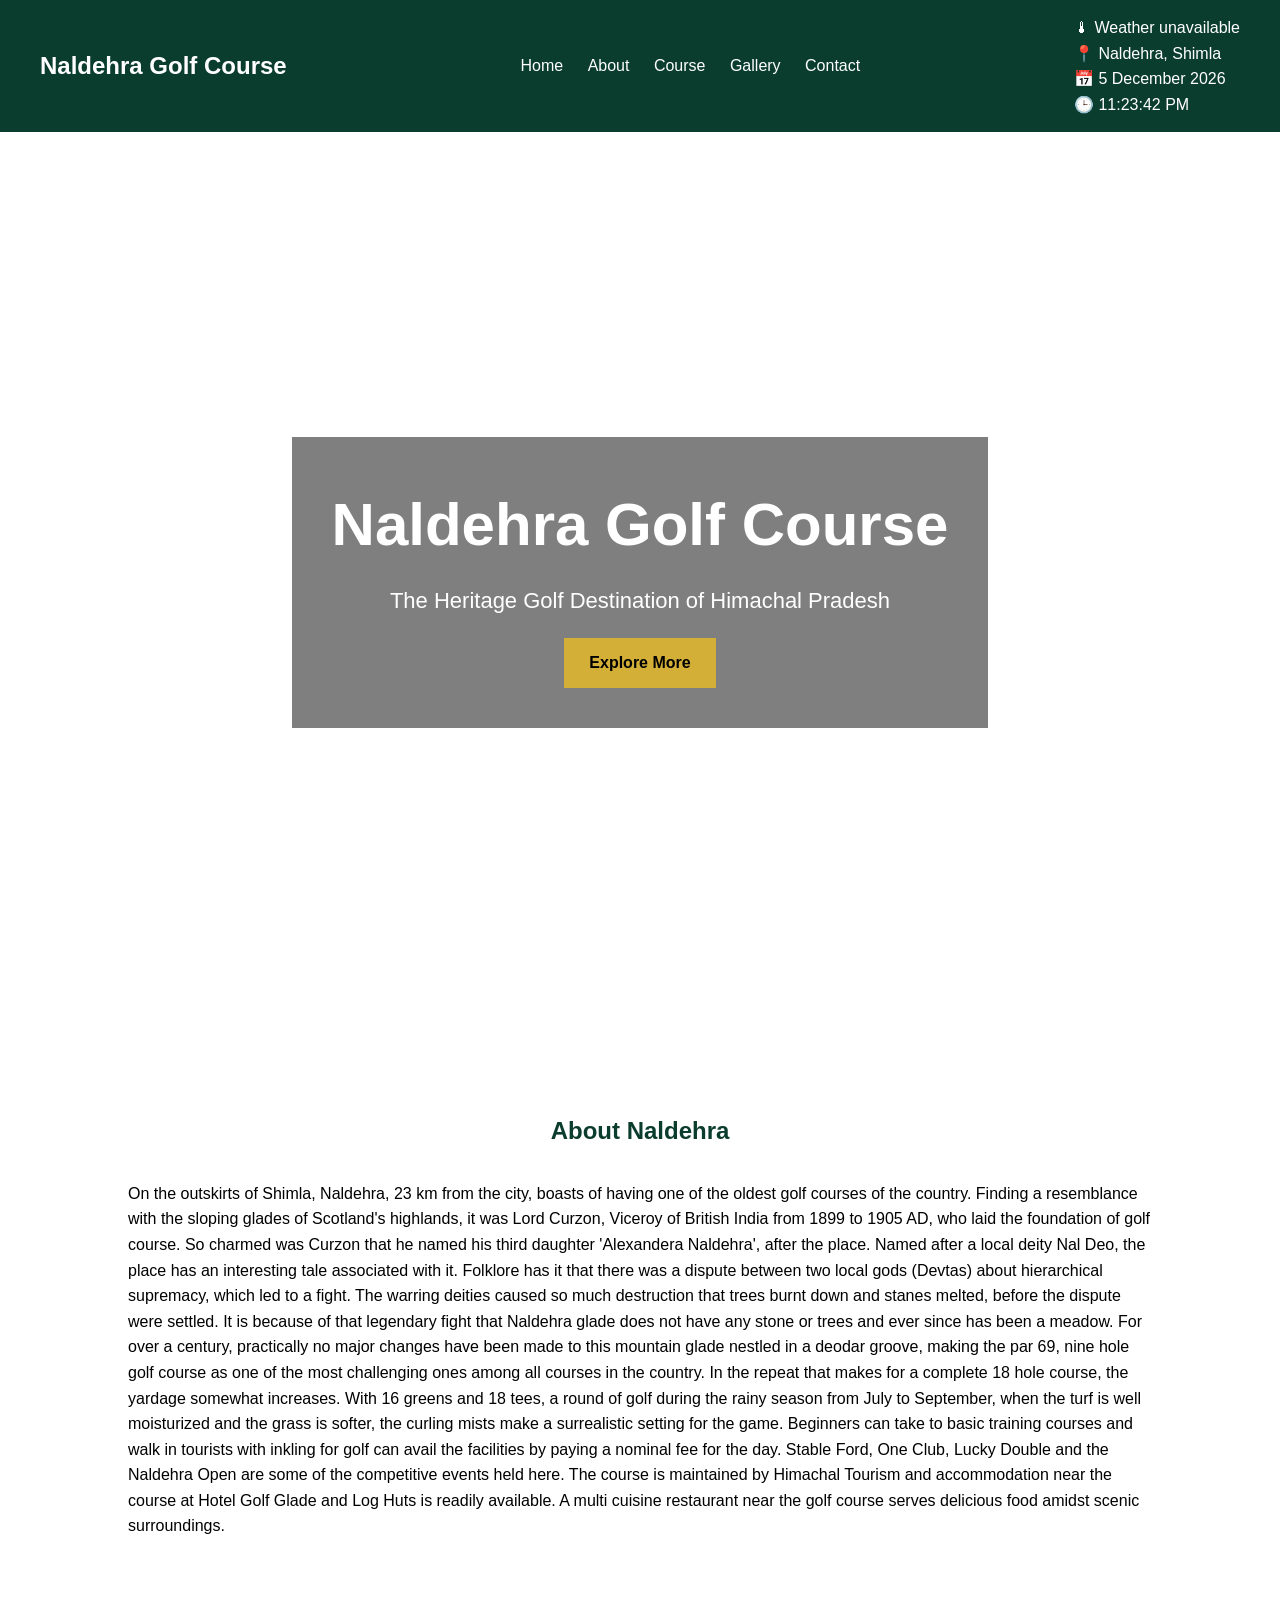
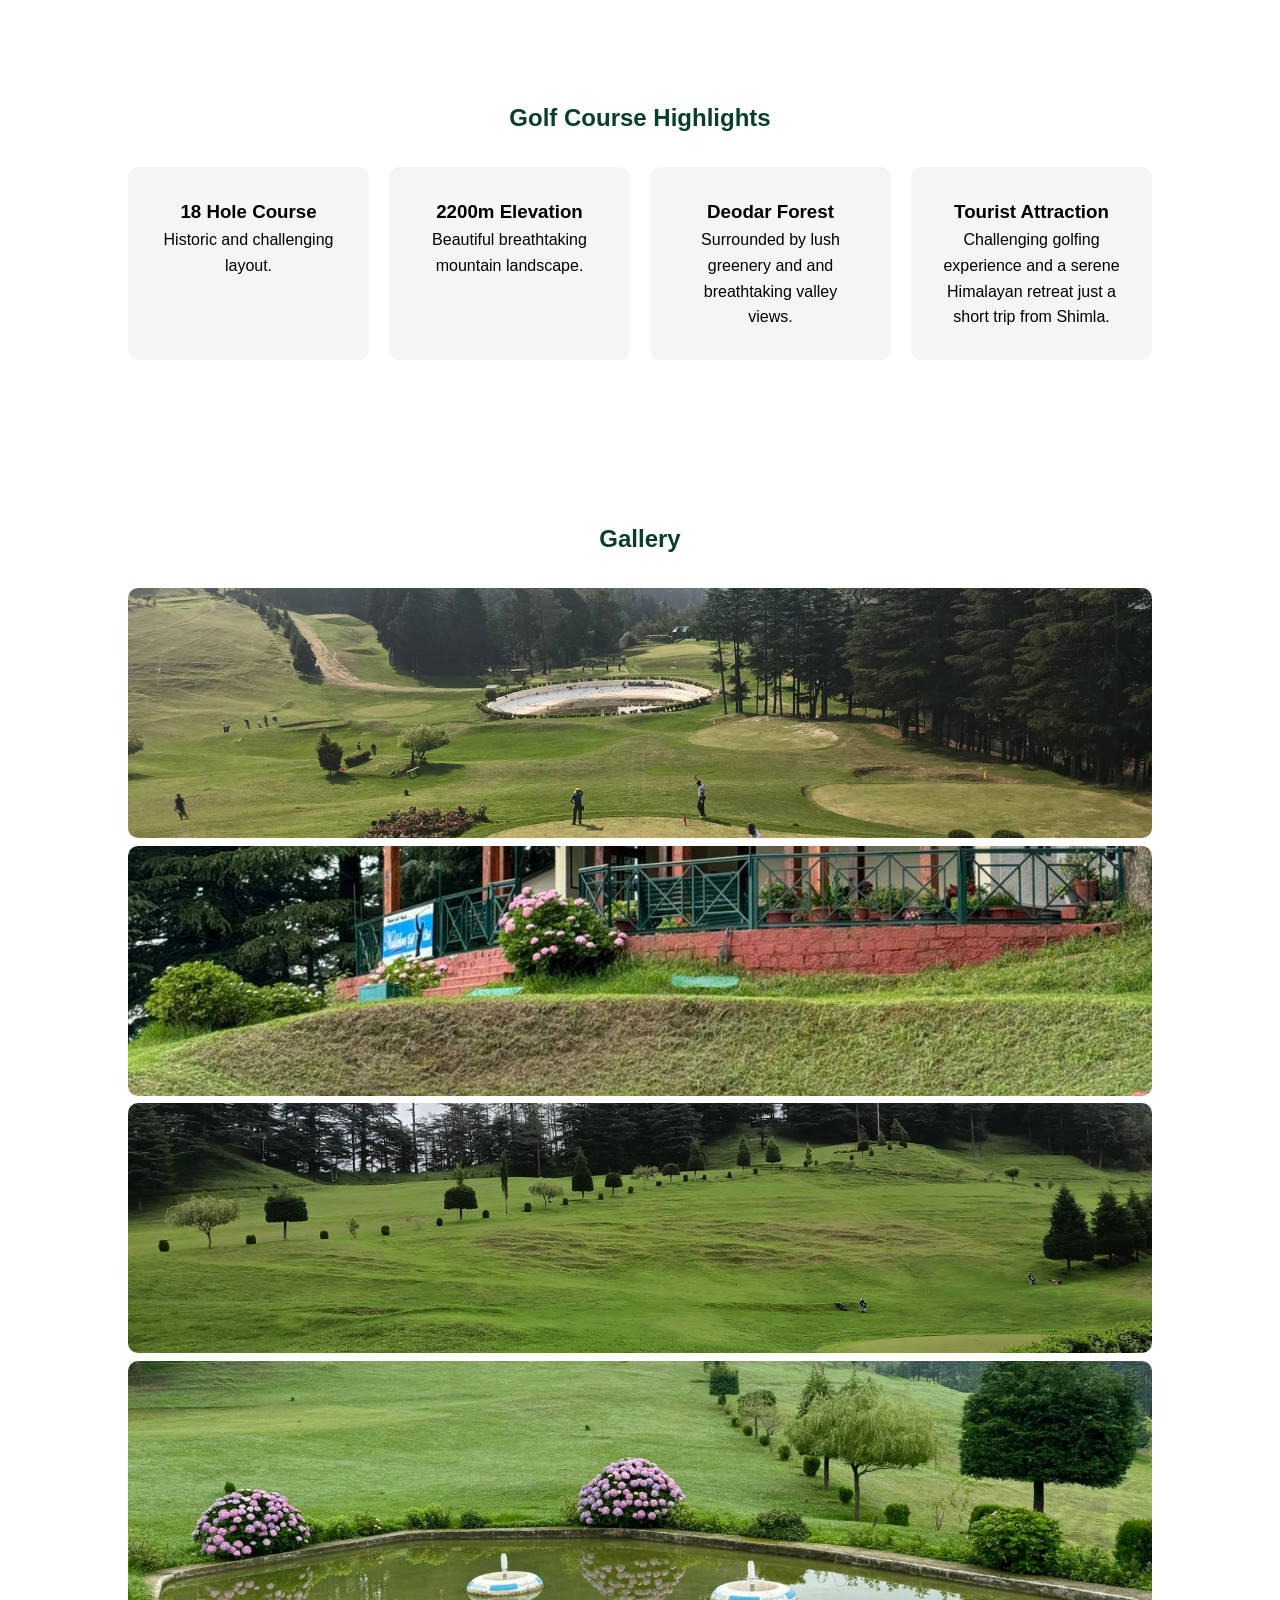
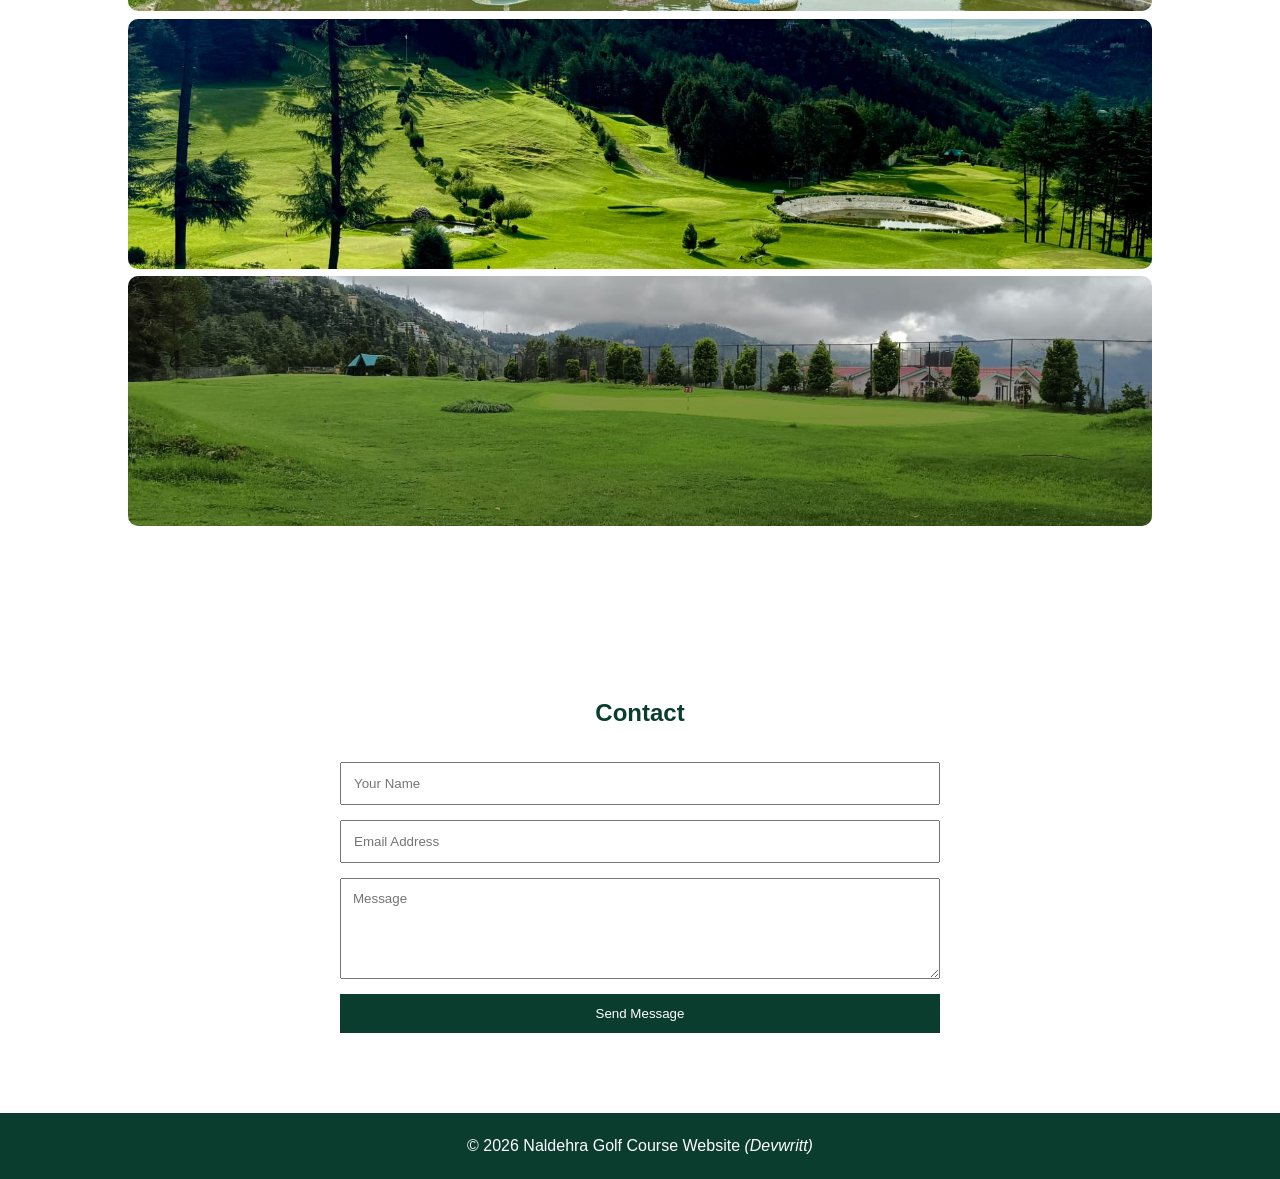
==== index.html @ 5afe08f1 "Update index.html" ====
<!DOCTYPE html>
<html lang="en">

<head>
<meta charset="UTF-8">
<meta name="viewport" content="width=device-width, initial-scale=1.0">

<title> Naldehra Golf Course | Shimla </title> 
  
<link rel="stylesheet" href="style.css">

</head>

<body>

<header>

    <div class="logo">
        <a href="#home">Naldehra Golf Course</a>
    </div>

    <nav>
        <a href="#home">Home</a>
        <a href="#about">About</a>
        <a href="#course">Course</a>
        <a href="#gallery">Gallery</a>
        <a href="#contact">Contact</a>
    </nav>

    <div class="info-panel">
        <div id="temperature">🌡 Loading...</div>
        <div>📍 Naldehra, Shimla</div>
        <div id="current-date">📅 Date</div>
        <div id="current-time">🕒 Time</div>
    </div>

</header>

<section class="hero" id="home">

<div class="overlay">

<h1>Naldehra Golf Course</h1>

<p>
The Heritage Golf Destination of Himachal Pradesh
</p>

<a href="#about" class="btn">
Explore More
</a>

</div>

</section>

<section id="about">

<h2>About Naldehra</h2>

<p>
On the outskirts of Shimla, Naldehra, 23 km from the city, boasts of having one of the oldest golf courses of the country. Finding a resemblance with the sloping glades of Scotland's highlands, it was Lord Curzon, Viceroy of British India from 1899 to 1905 AD, who laid the foundation of golf course. So charmed was Curzon that he named his third daughter 'Alexandera Naldehra', after the place.
Named after a local deity Nal Deo, the place has an interesting tale associated with it. Folklore has it that there was a dispute between two local gods (Devtas) about hierarchical supremacy, which led to a fight. The warring deities caused so much destruction that trees burnt down and stanes melted, before the dispute were settled. It is because of that legendary fight that Naldehra glade does not have any stone or trees and ever since has been a meadow.
For over a century, practically no major changes have been made to this mountain glade nestled in a deodar groove, making the par 69, nine hole golf course as one of the most challenging ones among all courses in the country. In the repeat that makes for a complete 18 hole course, the yardage somewhat increases. With 16 greens and 18 tees, a round of golf during the rainy season from July to September, when the turf is well moisturized and the grass is softer, the curling mists make a surrealistic setting for the game.
Beginners can take to basic training courses and walk in tourists with inkling for golf can avail the facilities by paying a nominal fee for the day. Stable Ford, One Club, Lucky Double and the Naldehra Open are some of the competitive events held here.
The course is maintained by Himachal Tourism and accommodation near the course at Hotel Golf Glade and Log Huts is readily available. A multi cuisine restaurant near the golf course serves delicious food amidst scenic surroundings.
</p>

</section>

<section id="course">

<h2>Golf Course Highlights</h2>

<div class="cards">

<div class="card">
<h3>18 Hole Course</h3>
<p>Historic and challenging layout.</p>
</div>

<div class="card">
<h3>2200m Elevation</h3>
<p>Beautiful breathtaking mountain landscape.</p>
</div>

<div class="card">
<h3>Deodar Forest</h3>
<p>Surrounded by lush greenery and and breathtaking valley views.</p>
</div>

<div class="card">
<h3>Tourist Attraction</h3>
<p>Challenging golfing experience and a serene Himalayan retreat just a short trip from Shimla.</p>
</div>

</div>

</section>

<section id="gallery">

<h2>Gallery</h2>

<div class="gallery">

<img src="img/11.jpeg" onclick="openLightbox(0)">
<img src="img/4.jpeg" onclick="openLightbox(1)">
<img src="img/1.jpeg" onclick="openLightbox(2)">
<img src="img/22.jpeg" onclick="openLightbox(3)">
<img src="img/3.jpeg" onclick="openLightbox(4)">
<img src="img/25.jpeg" onclick="openLightbox(5)">

</div>

</section>

<section id="contact">

<h2>Contact</h2>

<form>

<input type="text" placeholder="Your Name">

<input type="email" placeholder="Email Address">

<textarea rows="5" placeholder="Message"></textarea>

<button type="submit">
Send Message
</button>

</form>

</section>

<footer>

<p>
© 2026 Naldehra Golf Course Website <i> (Devwritt)</i>
</p>

</footer>
<script src="script.js"></script>
  <div id="lightbox">

    <span class="close" onclick="closeLightbox()">
        &times;
    </span>

    <span class="prev" onclick="changeImage(-1)">
        &#10094;
    </span>

    <img id="lightbox-img">

    <span class="next" onclick="changeImage(1)">
        &#10095;
    </span>

</div>
</body>

</html>
---- style.css ----
*{
margin:0;
padding:0;
box-sizing:border-box;
font-family:Arial, sans-serif;
}

html{
scroll-behavior:smooth;
}

body{
line-height:1.6;
}

header{
background:#0b3d2e;
color:white;
padding:15px 50px;
display:flex;
justify-content:space-between;
align-items:center;
position:sticky;
top:0;
z-index:1000;
}

header{
    display:flex;
    justify-content:space-between;
    align-items:center;
    padding:15px 40px;
}

.logo a {
    color: #ffffff !important;
    text-decoration: none;
    font-size: 24px;
    font-weight: bold;
}

nav a{
color:white;
text-decoration:none;
margin-left:20px;
}

.hero{
height:100vh;
background:url('https://images.unsplash.com/photo-1592919505780-303950717480?w=1600');
background-size:cover;
background-position:center;
display:flex;
justify-content:center;
align-items:center;
}

.overlay{
background:rgba(0,0,0,0.5);
padding:40px;
text-align:center;
color:white;
}

.overlay h1{
font-size:60px;
}

.overlay p{
margin-top:10px;
font-size:22px;
}

.btn{
display:inline-block;
margin-top:20px;
background:#d4af37;
padding:12px 25px;
text-decoration:none;
color:black;
font-weight:bold;
}

section{
padding:80px 10%;
}

section h2{
text-align:center;
margin-bottom:30px;
color:#0b3d2e;
}

.cards{
display:grid;
grid-template-columns:repeat(auto-fit,minmax(220px,1fr));
gap:20px;
}

.card{
padding:30px;
background:#f5f5f5;
border-radius:10px;
text-align:center;
}

/*.gallery{
display:grid;
grid-template-columns:repeat(auto-fit,minmax(300px,1fr));
gap:20px;
}

.gallery img{
width:100%;
height:250px;
object-fit:cover;
border-radius:10px;
}*/

.gallery img{
    width:100%;
    height:250px;
    object-fit:cover;
    border-radius:10px;
    cursor:pointer;
    transition:0.3s;
}

.gallery img:hover{
    transform:scale(1.03);
}

#lightbox{

    display:none;

    position:fixed;

    top:0;
    left:0;

    width:100%;
    height:100%;

    background:rgba(0,0,0,0.95);

    justify-content:center;
    align-items:center;

    z-index:9999;
}

#lightbox-img{

    max-width:85%;
    max-height:85%;

    border-radius:10px;
}

.close{

    position:absolute;
    top:20px;
    right:40px;

    color:white;
    font-size:40px;

    cursor:pointer;
}

.prev,
.next{

    position:absolute;

    top:50%;

    transform:translateY(-50%);

    color:white;

    font-size:50px;

    cursor:pointer;

    padding:20px;
}

.prev{
    left:30px;
}

.next{
    right:30px;
}

form{
max-width:600px;
margin:auto;
display:flex;
flex-direction:column;
}

form input,
form textarea{
padding:12px;
margin-bottom:15px;
}

form button{
padding:12px;
background:#0b3d2e;
color:white;
border:none;
cursor:pointer;
}

footer{
background:#0b3d2e;
color:white;
text-align:center;
padding:20px;
}

@media(max-width:768px){

header{
flex-direction:column;
}

nav{
margin-top:10px;
}

.overlay h1{
font-size:35px;
}

}
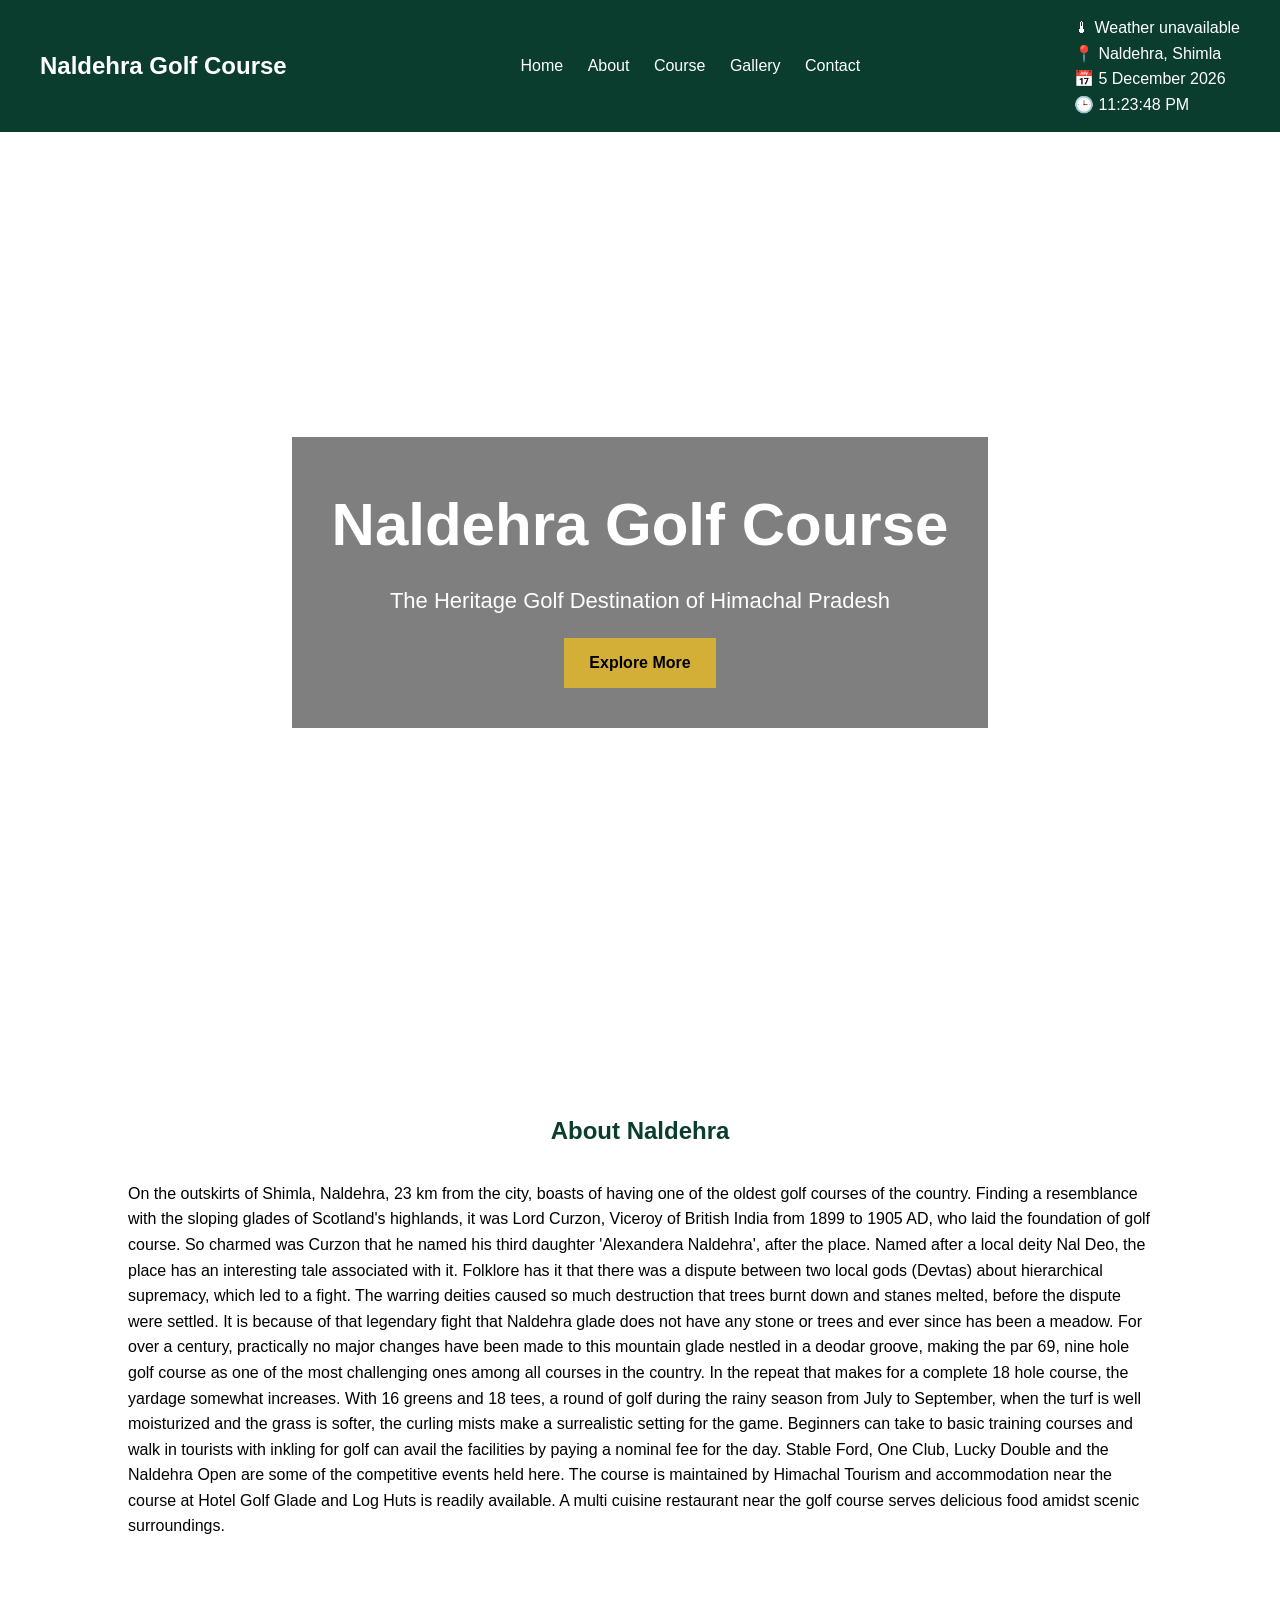
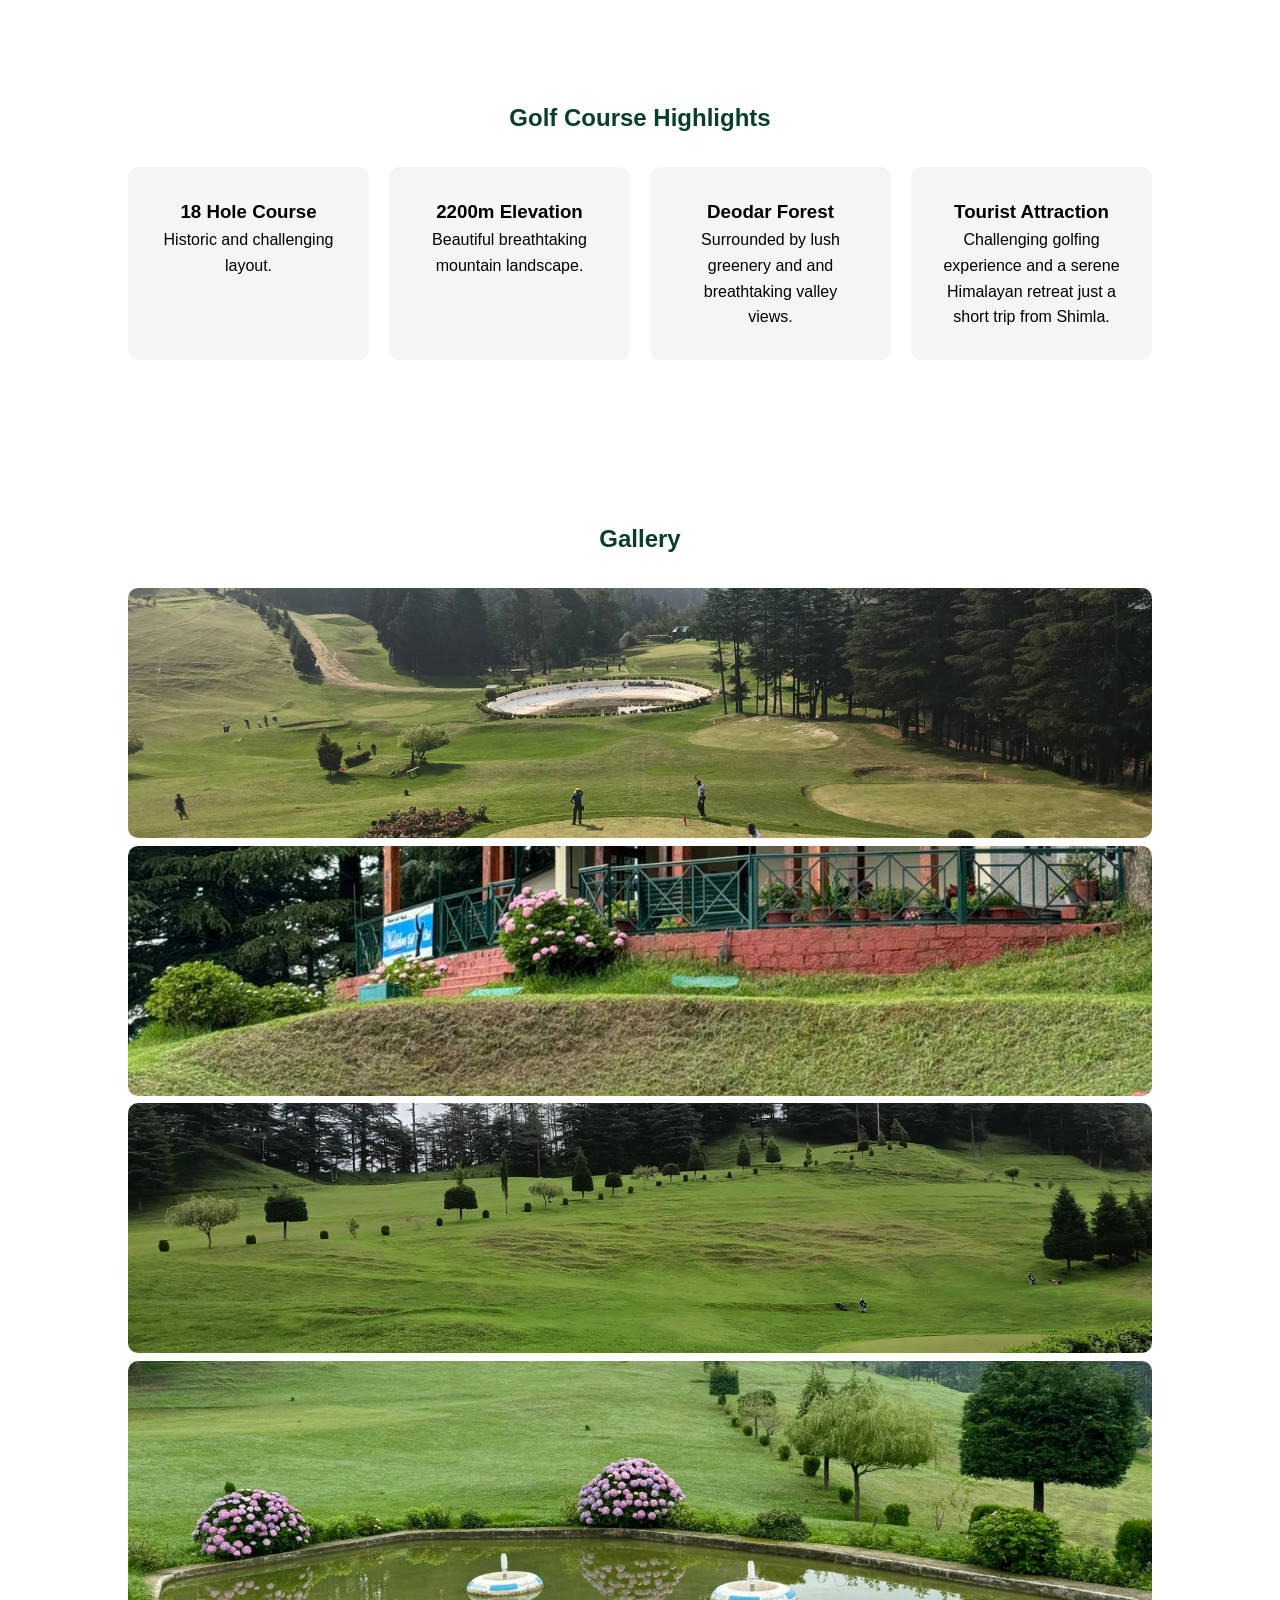
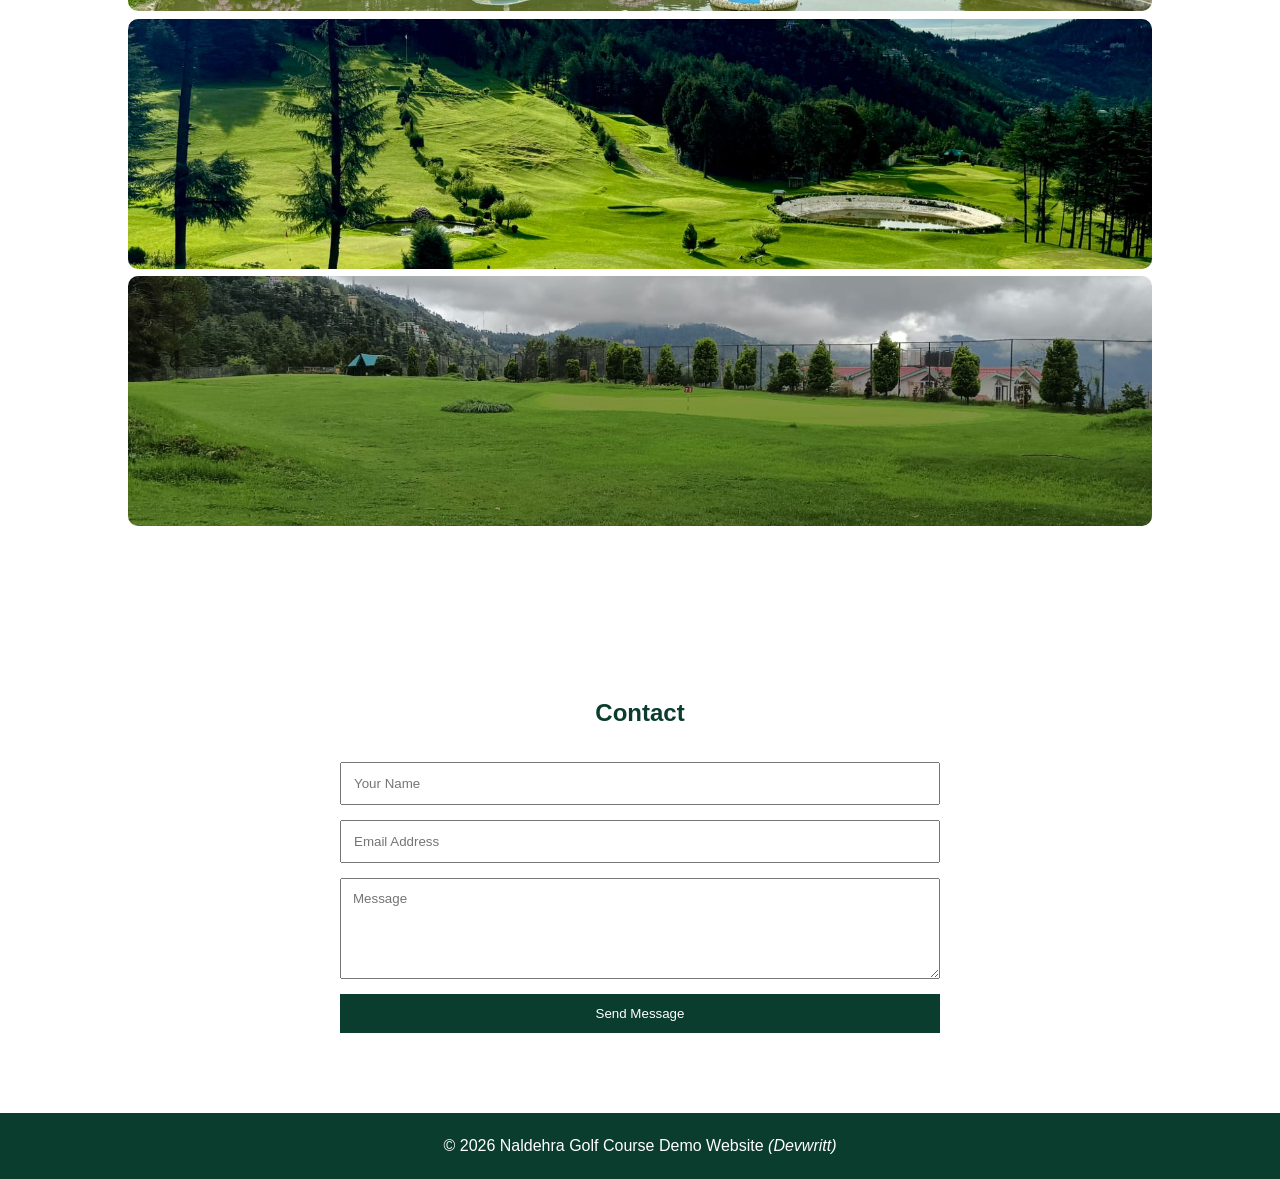
==== commit 2f2baf2b: "Update index.html" ====
--- a/index.html
+++ b/index.html
@@ -138,7 +138,7 @@
 <footer>
 
 <p>
-© 2026 Naldehra Golf Course Website <i> (Devwritt)</i>
+© 2026 Naldehra Golf Course Demo Website <i> (Devwritt)</i>
 </p>
 
 </footer>
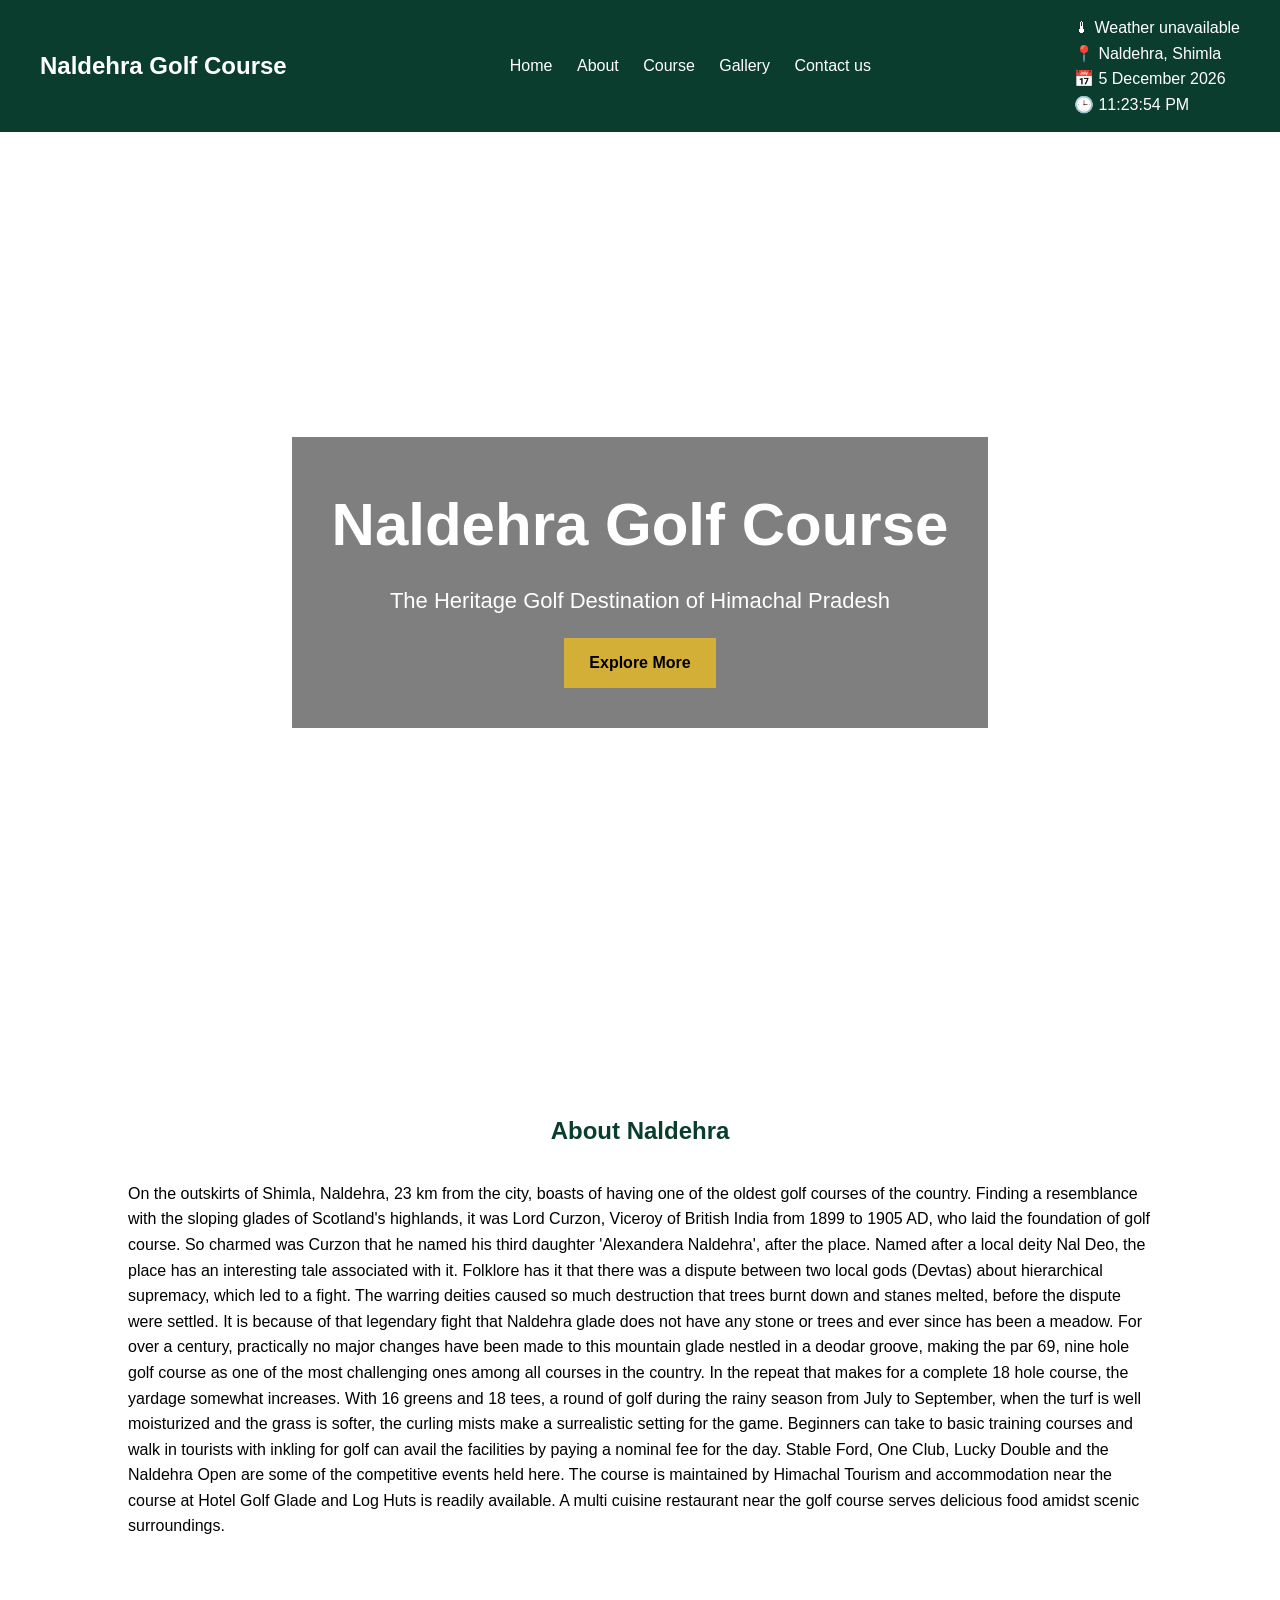
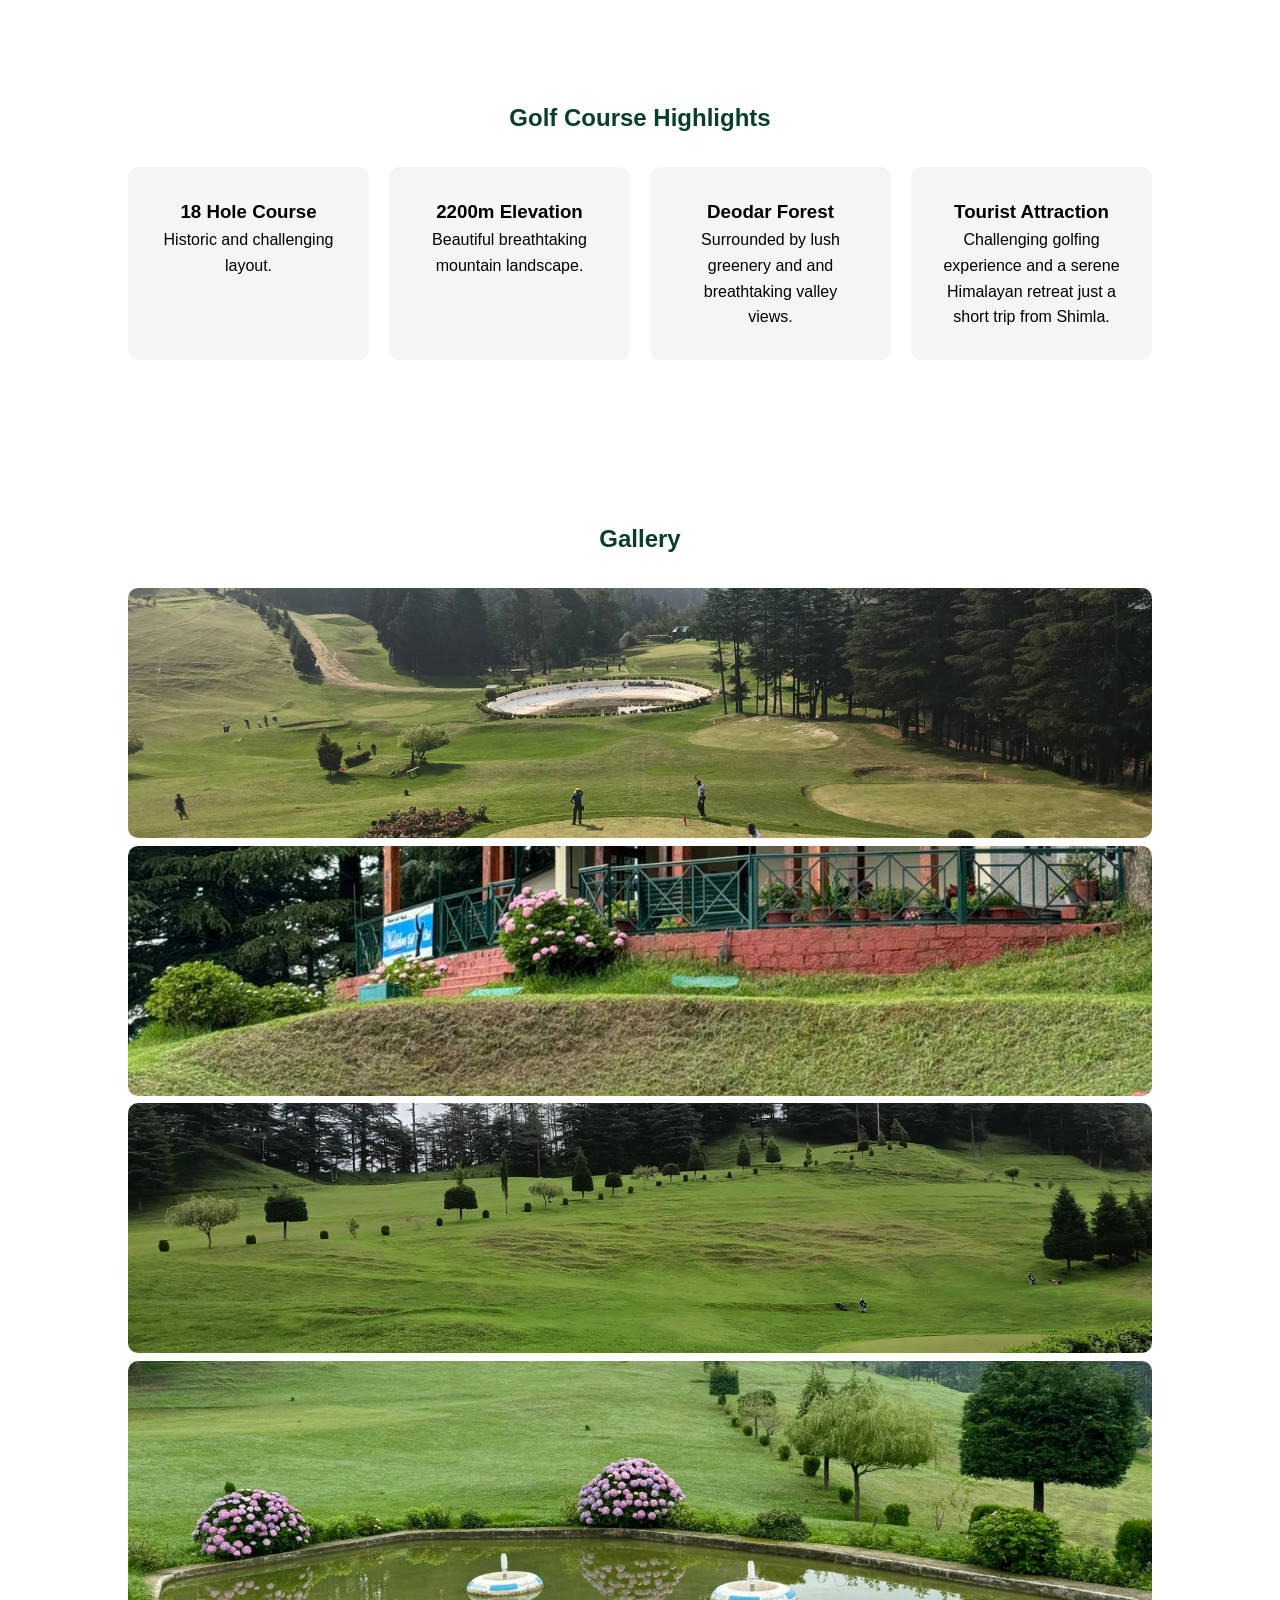
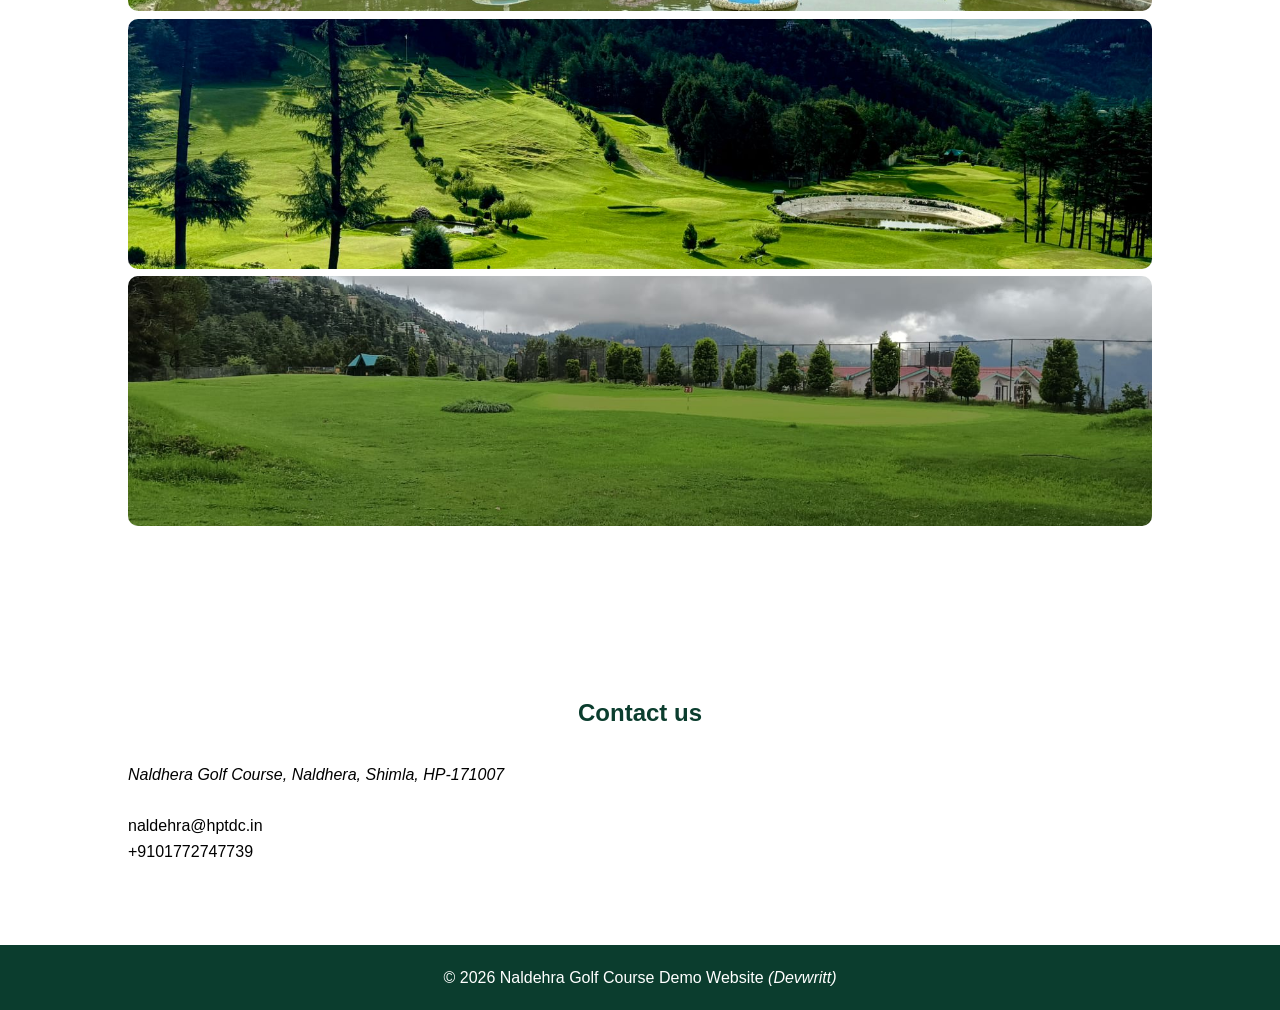
==== commit 2cd03462: "Update index.html" ====
--- a/index.html
+++ b/index.html
@@ -24,7 +24,7 @@
         <a href="#about">About</a>
         <a href="#course">Course</a>
         <a href="#gallery">Gallery</a>
-        <a href="#contact">Contact</a>
+        <a href="#contact">Contact us</a>
     </nav>
 
     <div class="info-panel">
@@ -117,21 +117,14 @@
 
 <section id="contact">
 
-<h2>Contact</h2>
+<h2>Contact us</h2>
+<Address> Naldhera Golf Course, Naldhera, Shimla, HP-171007 </Address>
+  <br>
+<email> naldehra@hptdc.in </email>
+  <br>
+<contact>+9101772747739</contact>
+  
 
-<form>
-
-<input type="text" placeholder="Your Name">
-
-<input type="email" placeholder="Email Address">
-
-<textarea rows="5" placeholder="Message"></textarea>
-
-<button type="submit">
-Send Message
-</button>
-
-</form>
 
 </section>
 
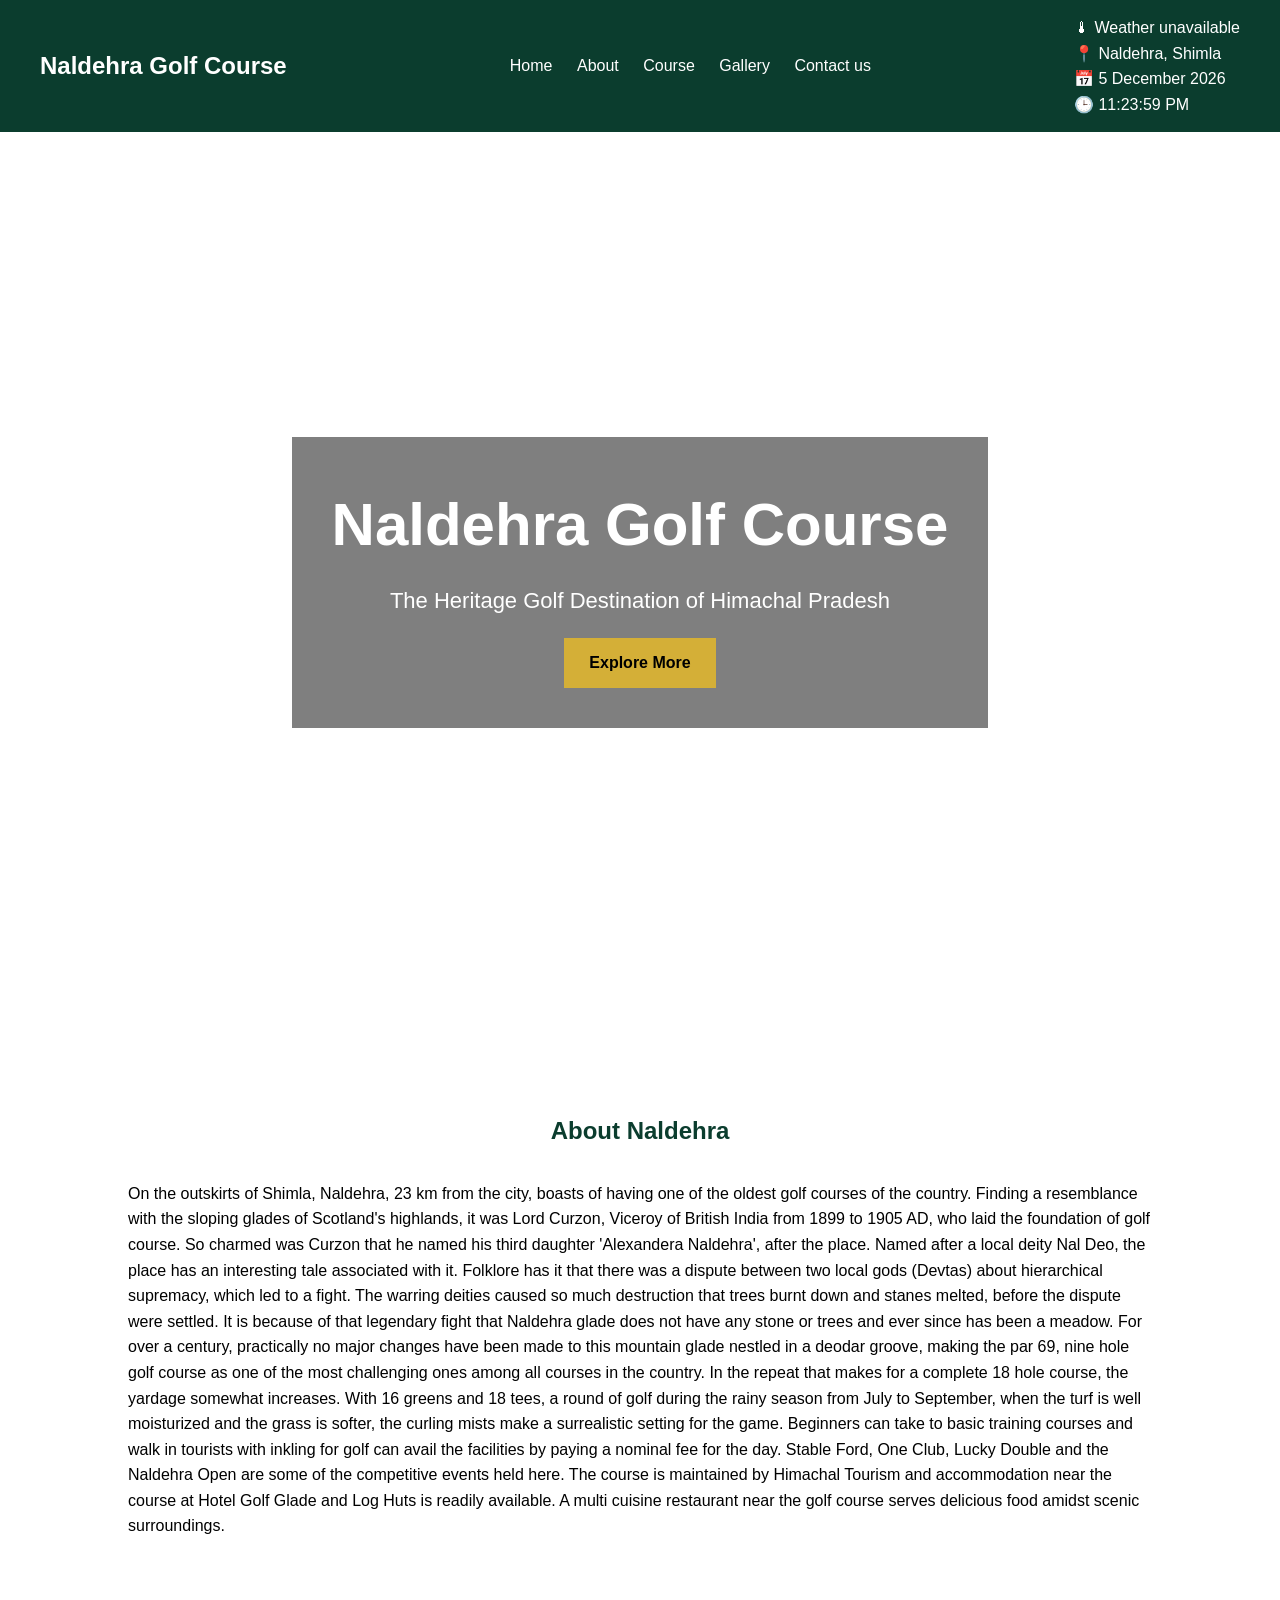
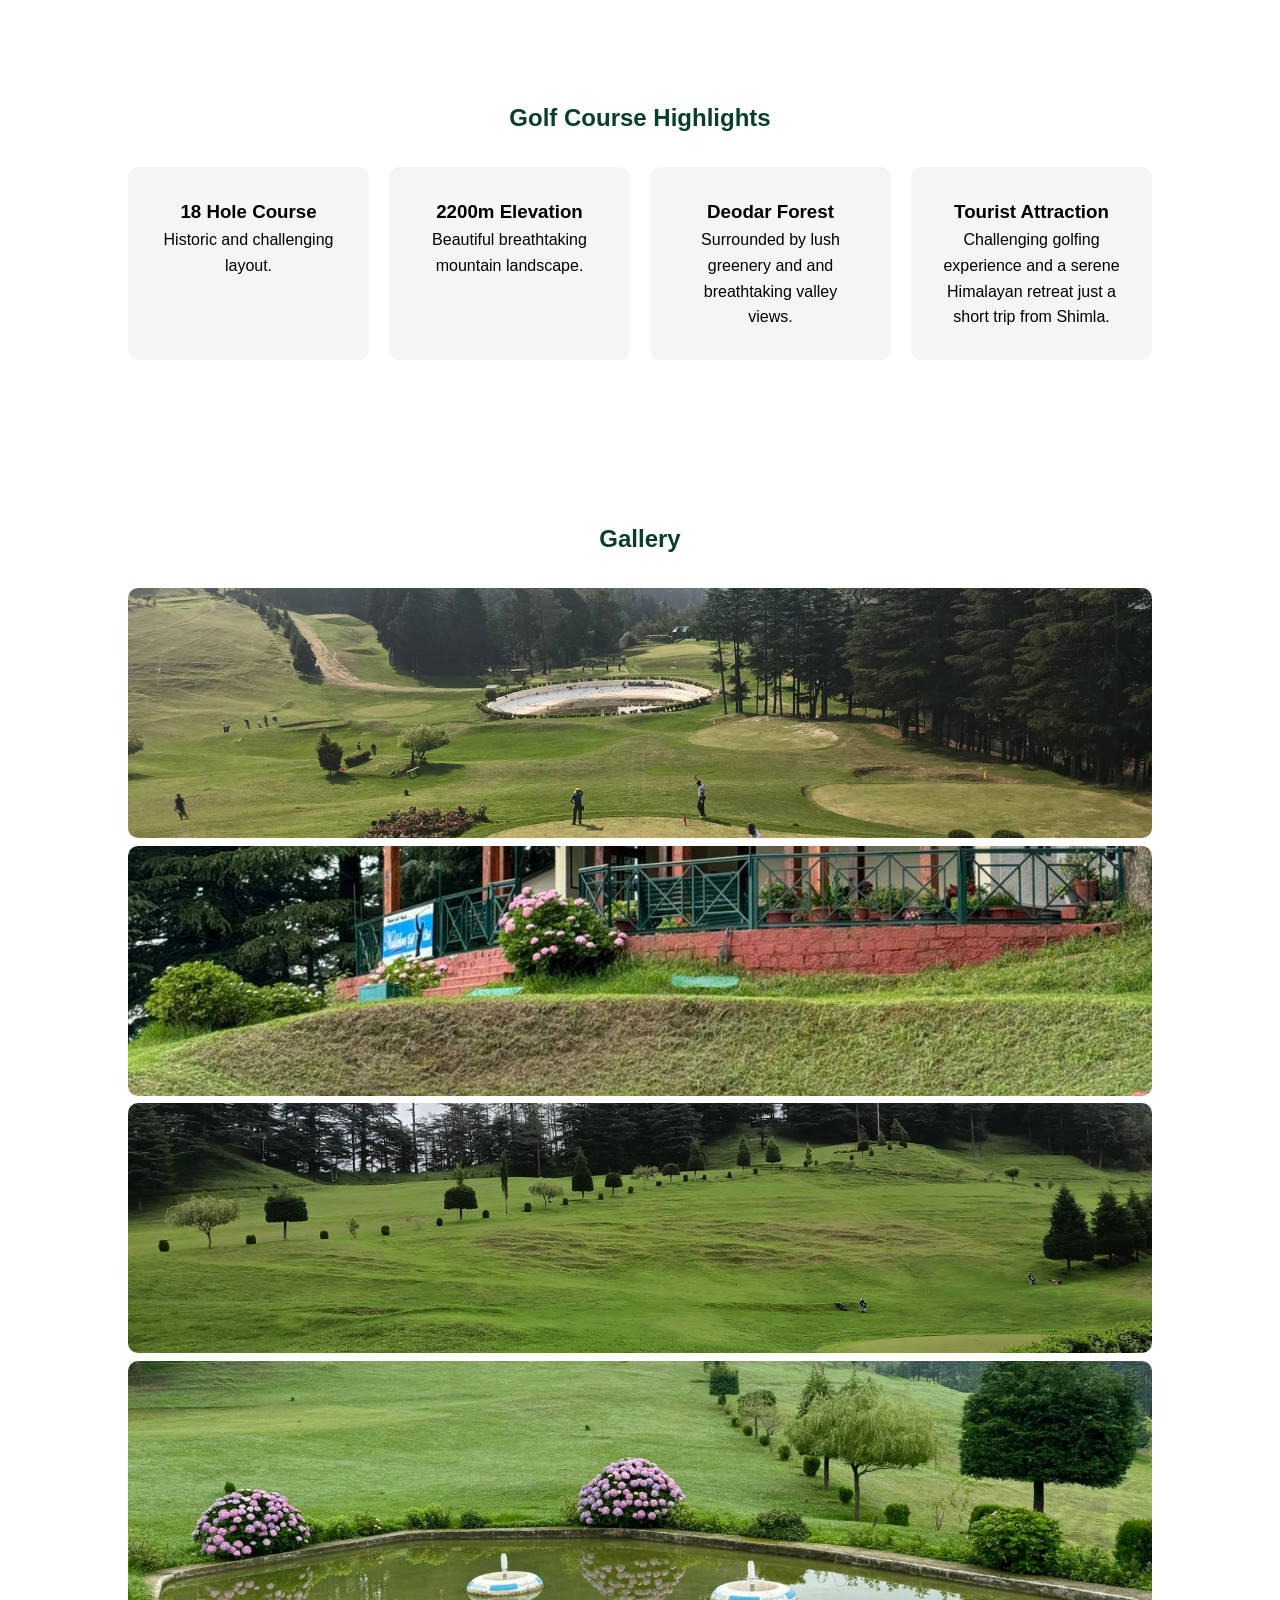
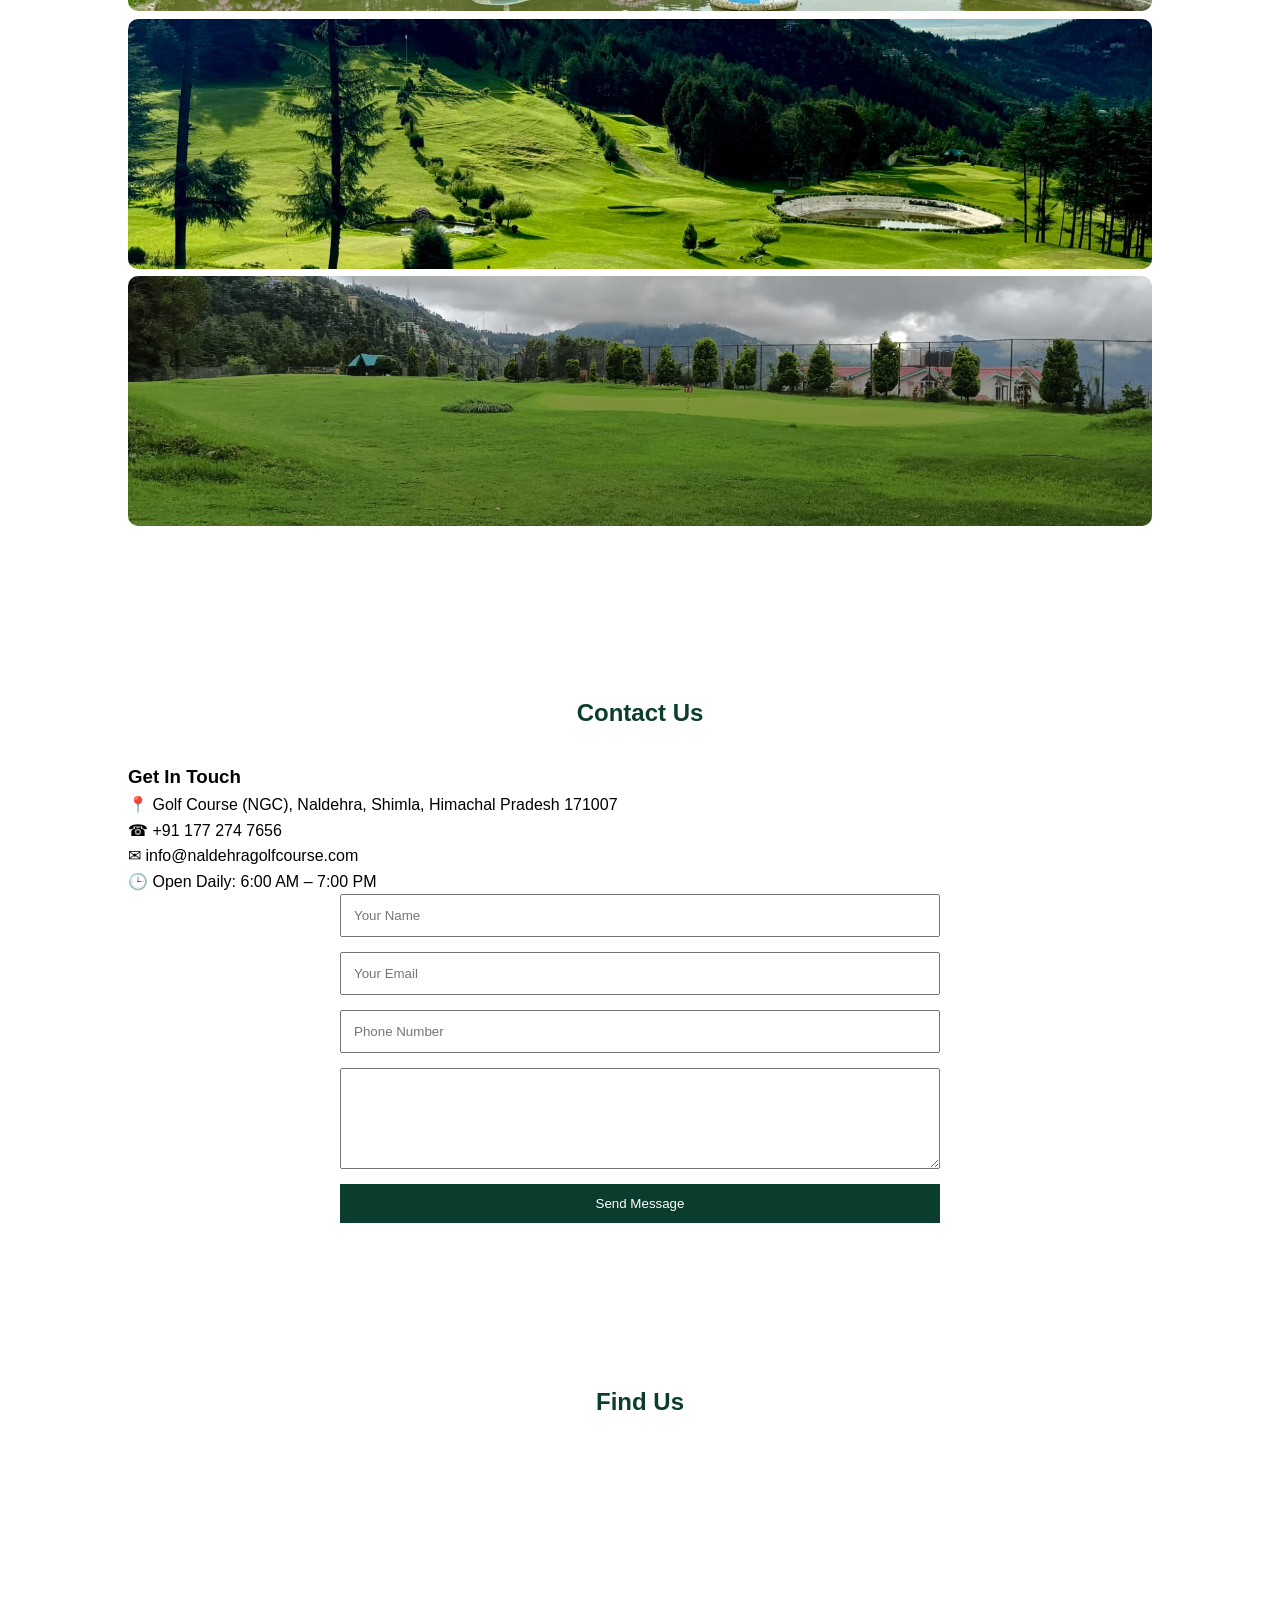
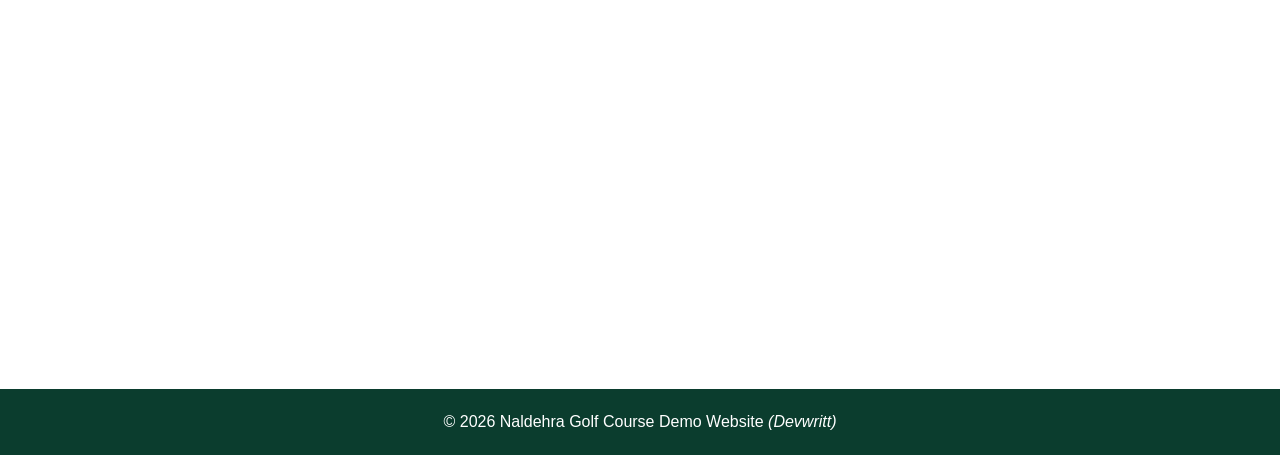
==== commit b6e19c07: "Update index.html" ====
--- a/index.html
+++ b/index.html
@@ -117,12 +117,78 @@
 
 <section id="contact">
 
-<h2>Contact us</h2>
-<Address> Naldhera Golf Course, Naldhera, Shimla, HP-171007 </Address>
-  <br>
-<email> naldehra@hptdc.in </email>
-  <br>
-<contact>+9101772747739</contact>
+    <h2>Contact Us</h2>
+
+    <div class="contact-container">
+
+        <div class="contact-info">
+
+            <h3>Get In Touch</h3>
+
+            <p>
+                📍 Golf Course (NGC), Naldehra,
+                Shimla, Himachal Pradesh 171007
+            </p>
+
+            <p>
+                ☎ +91 177 274 7656
+            </p>
+
+            <p>
+                ✉ info@naldehragolfcourse.com
+            </p>
+
+            <p>
+                🕒 Open Daily: 6:00 AM – 7:00 PM
+            </p>
+
+        </div>
+
+        <div class="contact-form">
+
+            <form>
+
+                <input type="text"
+                       placeholder="Your Name"
+                       required>
+
+                <input type="email"
+                       placeholder="Your Email"
+                       required>
+
+                <input type="tel"
+                       placeholder="Phone Number">
+
+                <textarea
+                    rows="5"
+                    placeholder="Your Message">
+                </textarea>
+
+                <button type="submit">
+                    Send Message
+                </button>
+
+            </form>
+
+        </div>
+
+    </div>
+
+</section>
+  <section class="map-section">
+
+    <h2>Find Us</h2>
+
+    <iframe
+        src="https://maps.google.com/maps?q=Naldehra%20Golf%20Course&t=&z=13&ie=UTF8&iwloc=&output=embed"
+        width="100%"
+        height="450"
+        style="border:0;"
+        allowfullscreen=""
+        loading="lazy">
+    </iframe>
+
+</section>
   
 
 
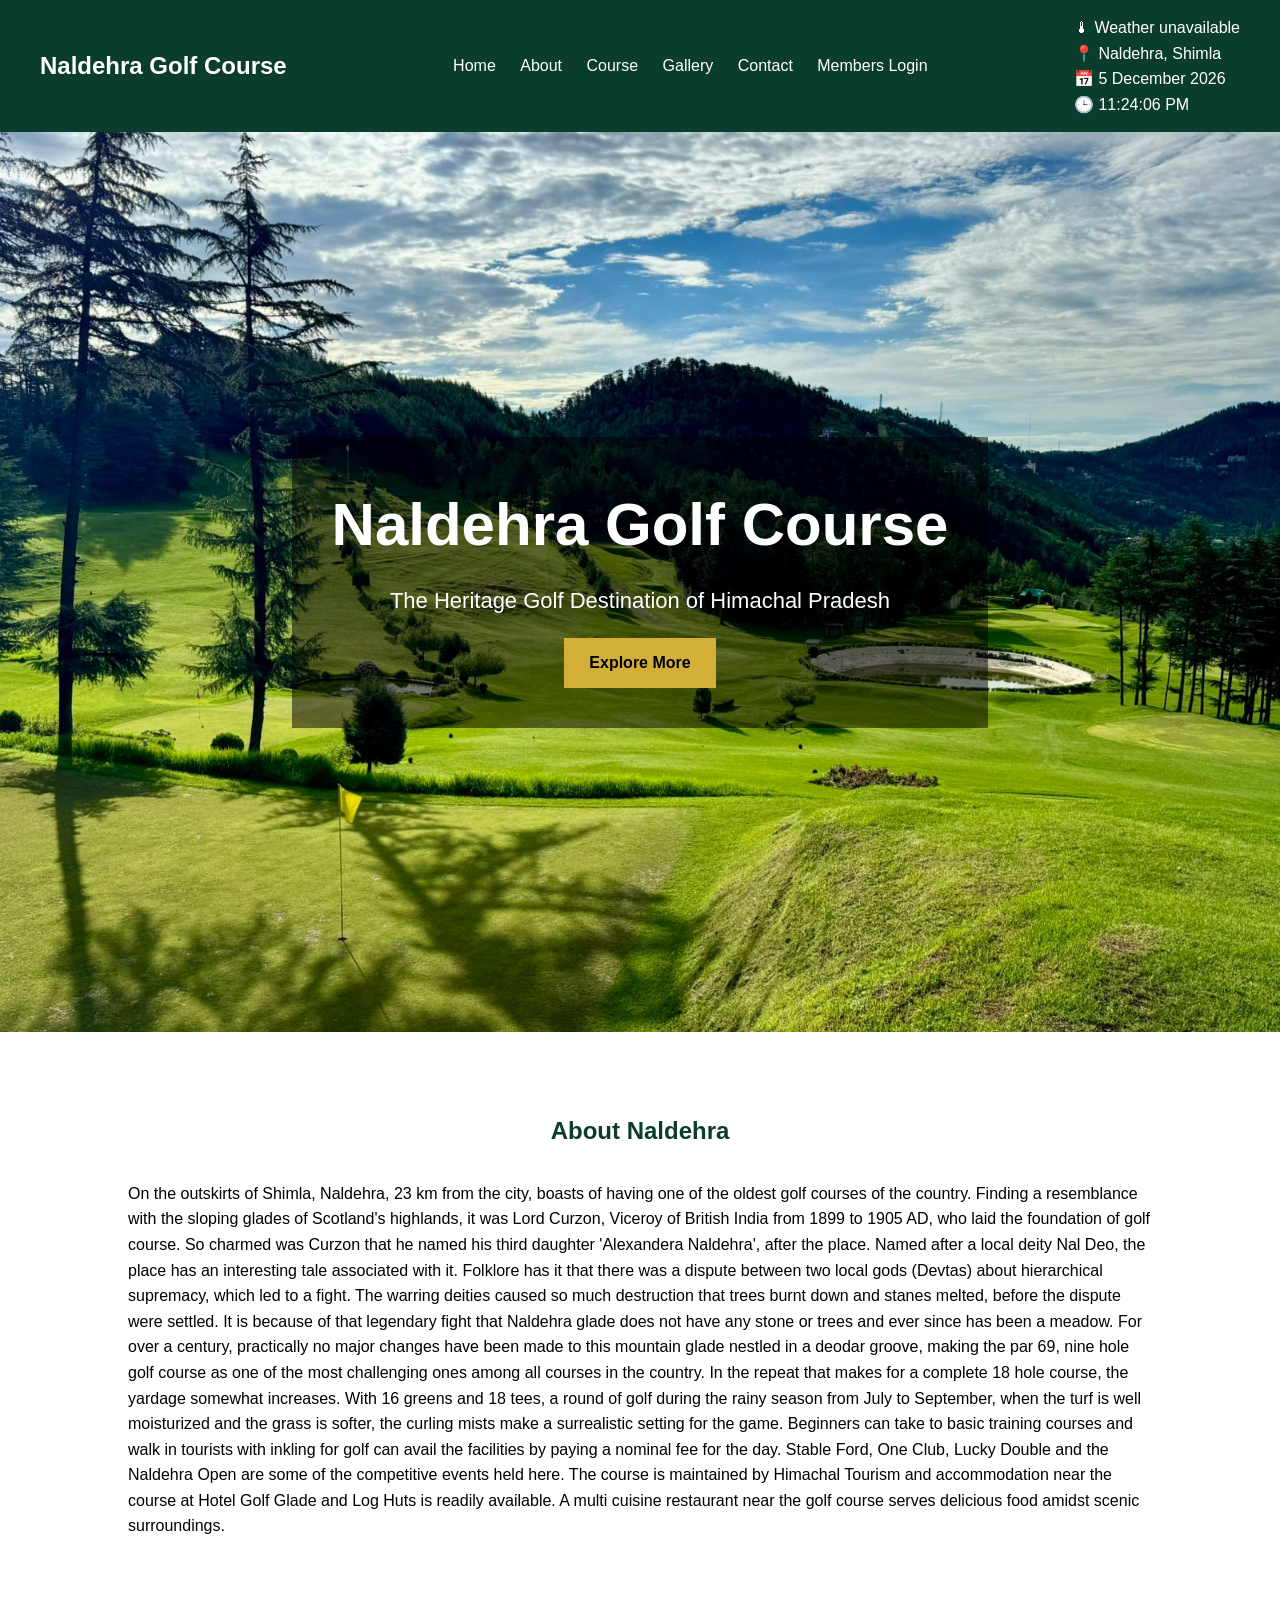
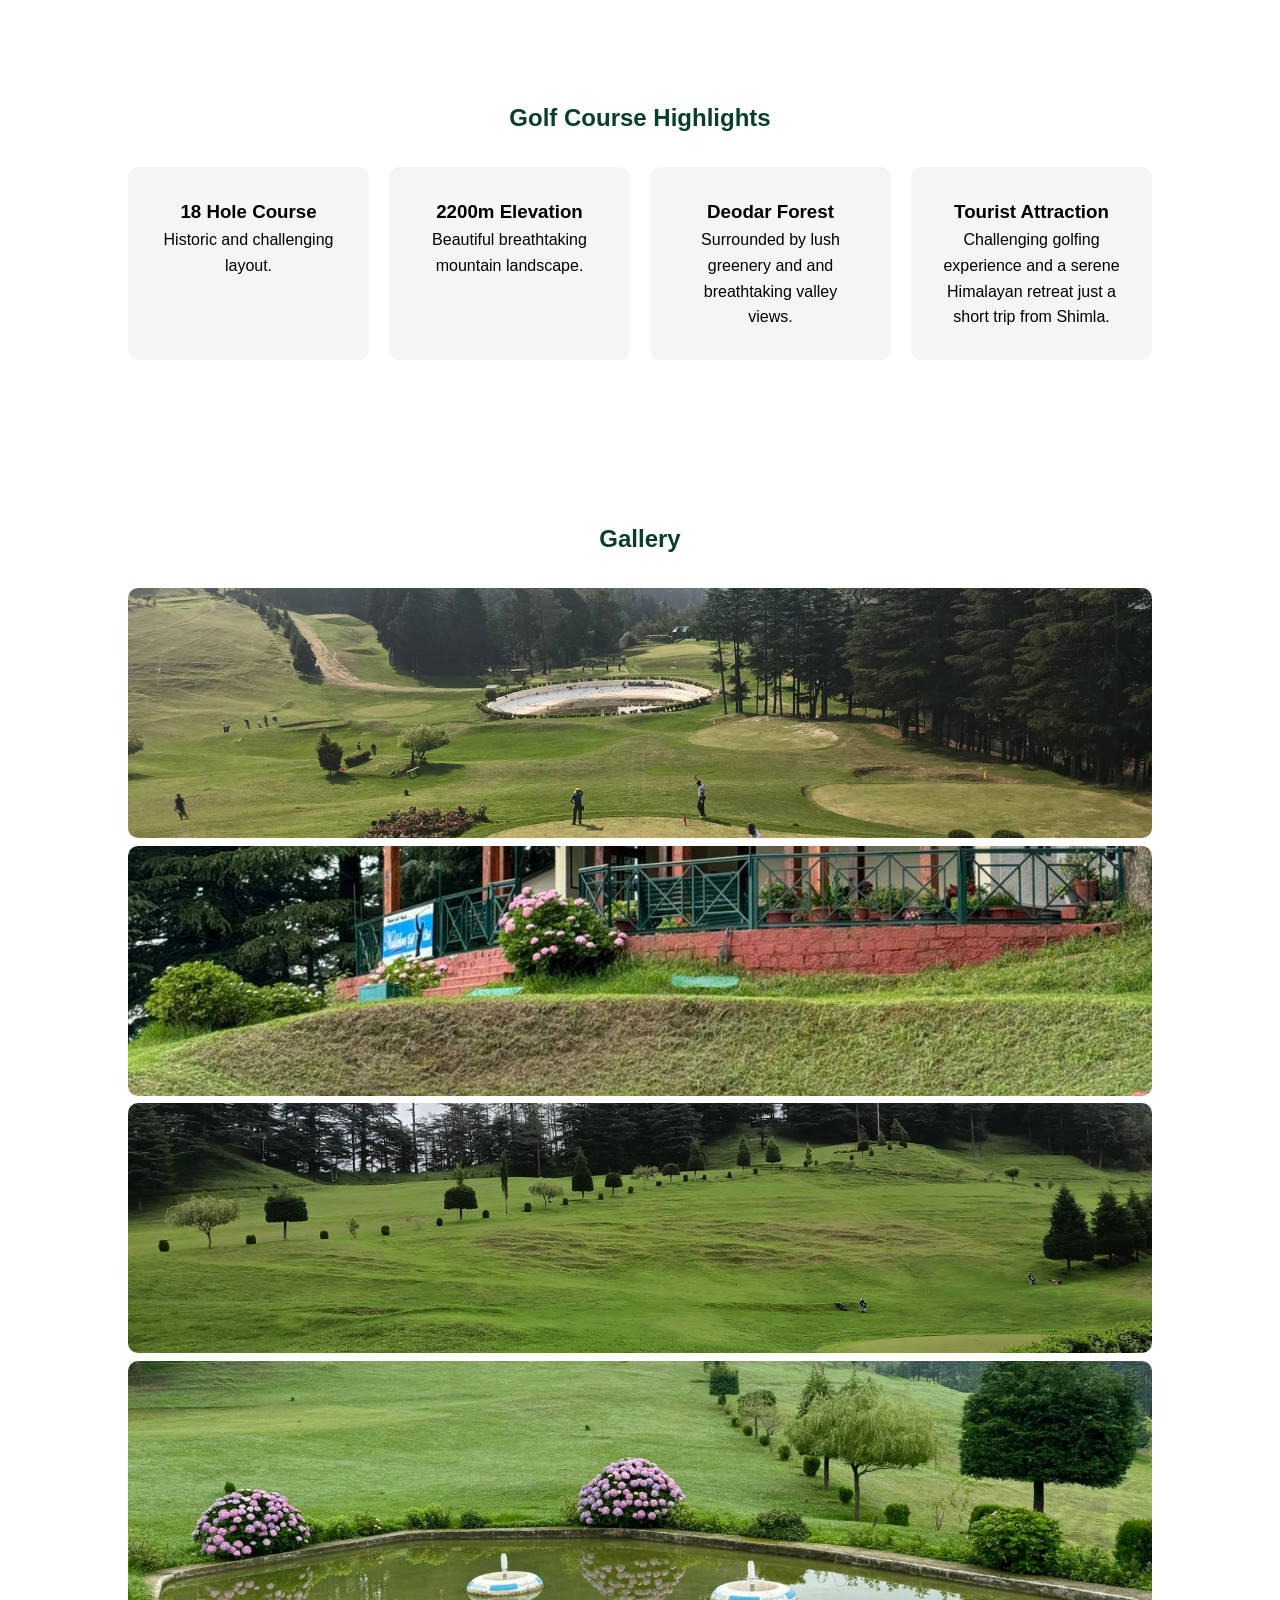
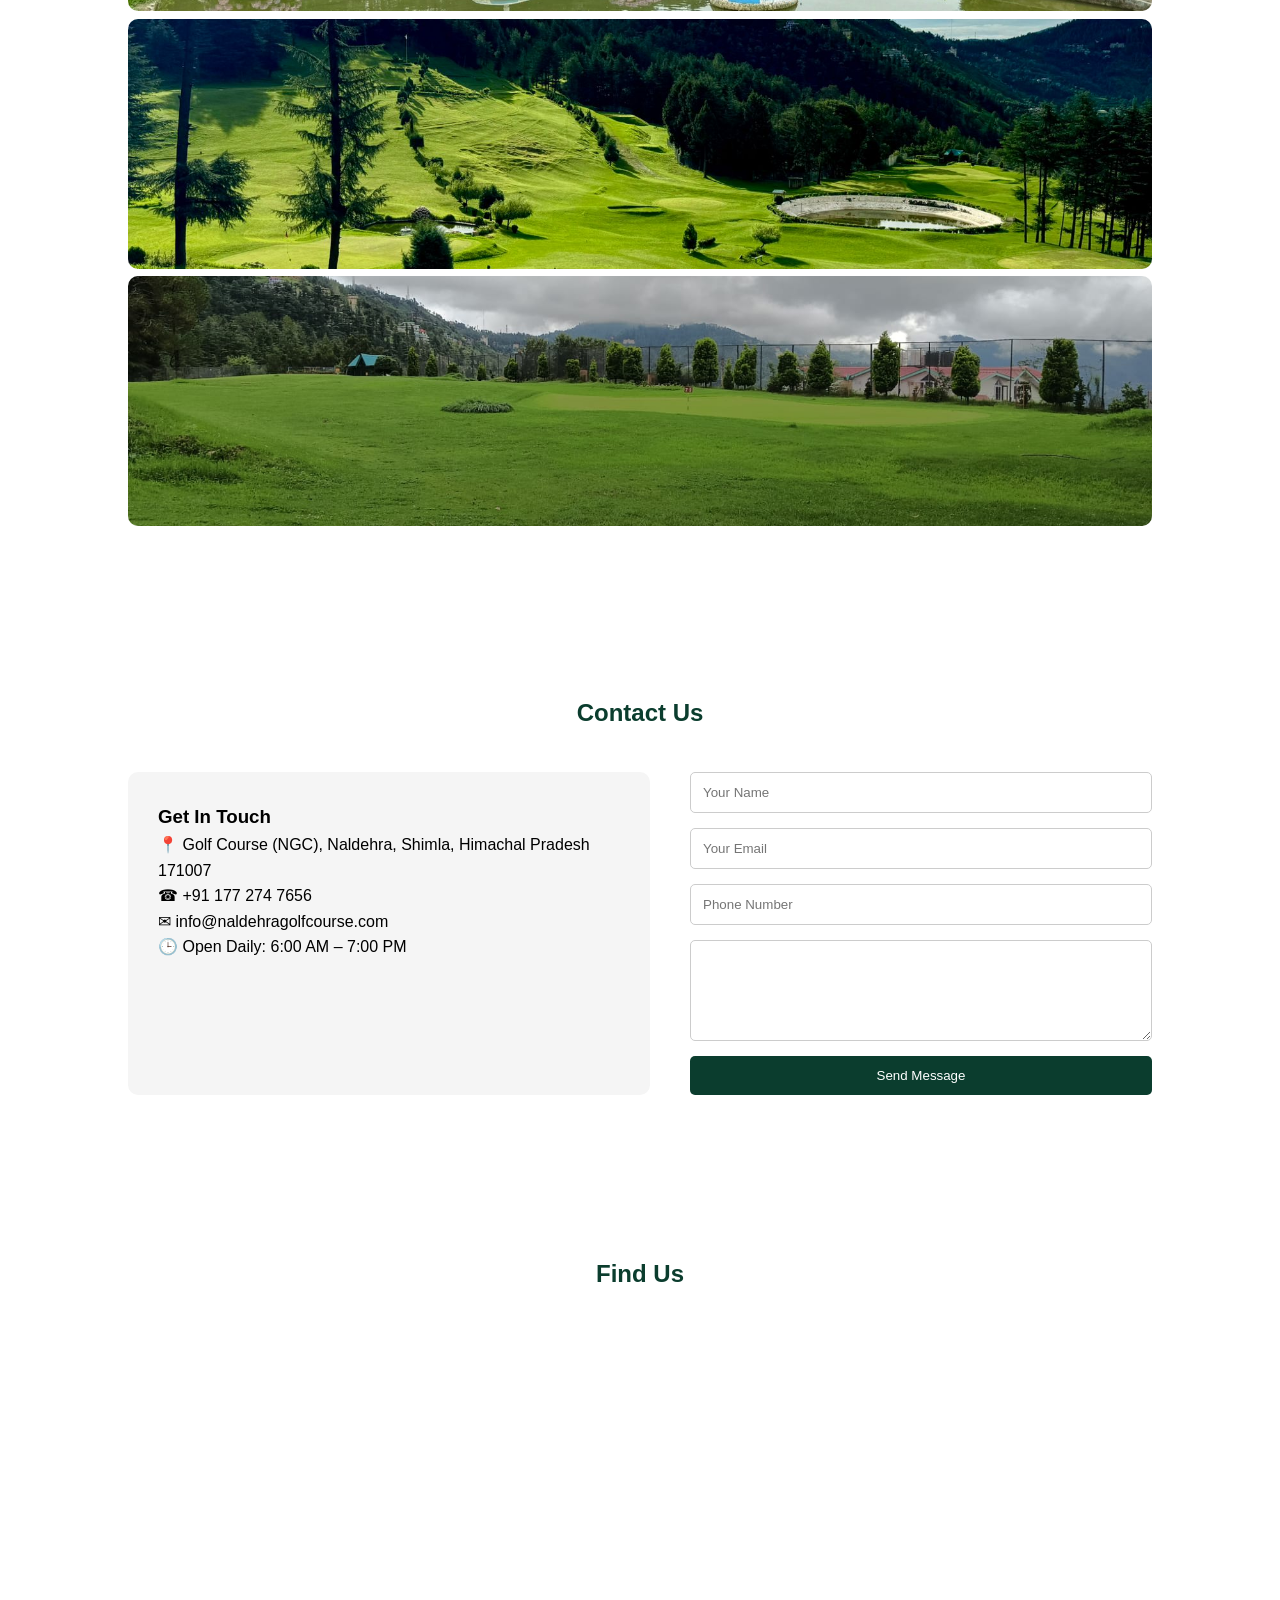
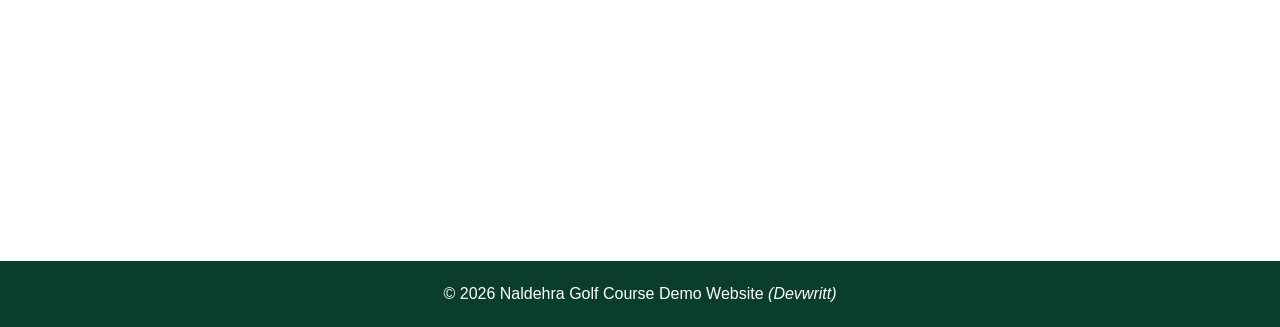
==== commit c0f15732: "Update index.html" ====
--- a/index.html
+++ b/index.html
@@ -20,12 +20,16 @@
     </div>
 
     <nav>
-        <a href="#home">Home</a>
-        <a href="#about">About</a>
-        <a href="#course">Course</a>
-        <a href="#gallery">Gallery</a>
-        <a href="#contact">Contact us</a>
-    </nav>
+    <a href="#home">Home</a>
+    <a href="#about">About</a>
+    <a href="#course">Course</a>
+    <a href="#gallery">Gallery</a>
+    <a href="#contact">Contact</a>
+
+    <a href="login.html" class="login-btn">
+        Members Login
+    </a>
+</nav>
 
     <div class="info-panel">
         <div id="temperature">🌡 Loading...</div>
--- a/style.css
+++ b/style.css
@@ -47,7 +47,7 @@
 
 .hero{
 height:100vh;
-background:url('https://images.unsplash.com/photo-1592919505780-303950717480?w=1600');
+background:url('img/3.jpeg');
 background-size:cover;
 background-position:center;
 display:flex;
@@ -104,19 +104,6 @@
 text-align:center;
 }
 
-/*.gallery{
-display:grid;
-grid-template-columns:repeat(auto-fit,minmax(300px,1fr));
-gap:20px;
-}
-
-.gallery img{
-width:100%;
-height:250px;
-object-fit:cover;
-border-radius:10px;
-}*/
-
 .gallery img{
     width:100%;
     height:250px;
@@ -239,3 +226,81 @@
 }
 
 }
+.contact-container{
+
+    display:flex;
+    gap:40px;
+
+    margin-top:40px;
+
+    flex-wrap:wrap;
+}
+
+.contact-info{
+
+    flex:1;
+
+    min-width:300px;
+
+    background:#f5f5f5;
+
+    padding:30px;
+
+    border-radius:10px;
+}
+
+.contact-form{
+
+    flex:1;
+
+    min-width:300px;
+}
+
+.contact-form form{
+
+    display:flex;
+
+    flex-direction:column;
+}
+
+.contact-form input,
+.contact-form textarea{
+
+    padding:12px;
+
+    margin-bottom:15px;
+
+    border:1px solid #ccc;
+
+    border-radius:5px;
+}
+
+.contact-form button{
+
+    background:#0b3d2e;
+
+    color:white;
+
+    border:none;
+
+    padding:12px;
+
+    cursor:pointer;
+
+    border-radius:5px;
+}
+
+.contact-form button:hover{
+
+    opacity:0.9;
+}
+
+.map-section{
+
+    padding:80px 10%;
+}
+
+.map-section iframe{
+
+    border-radius:10px;
+}
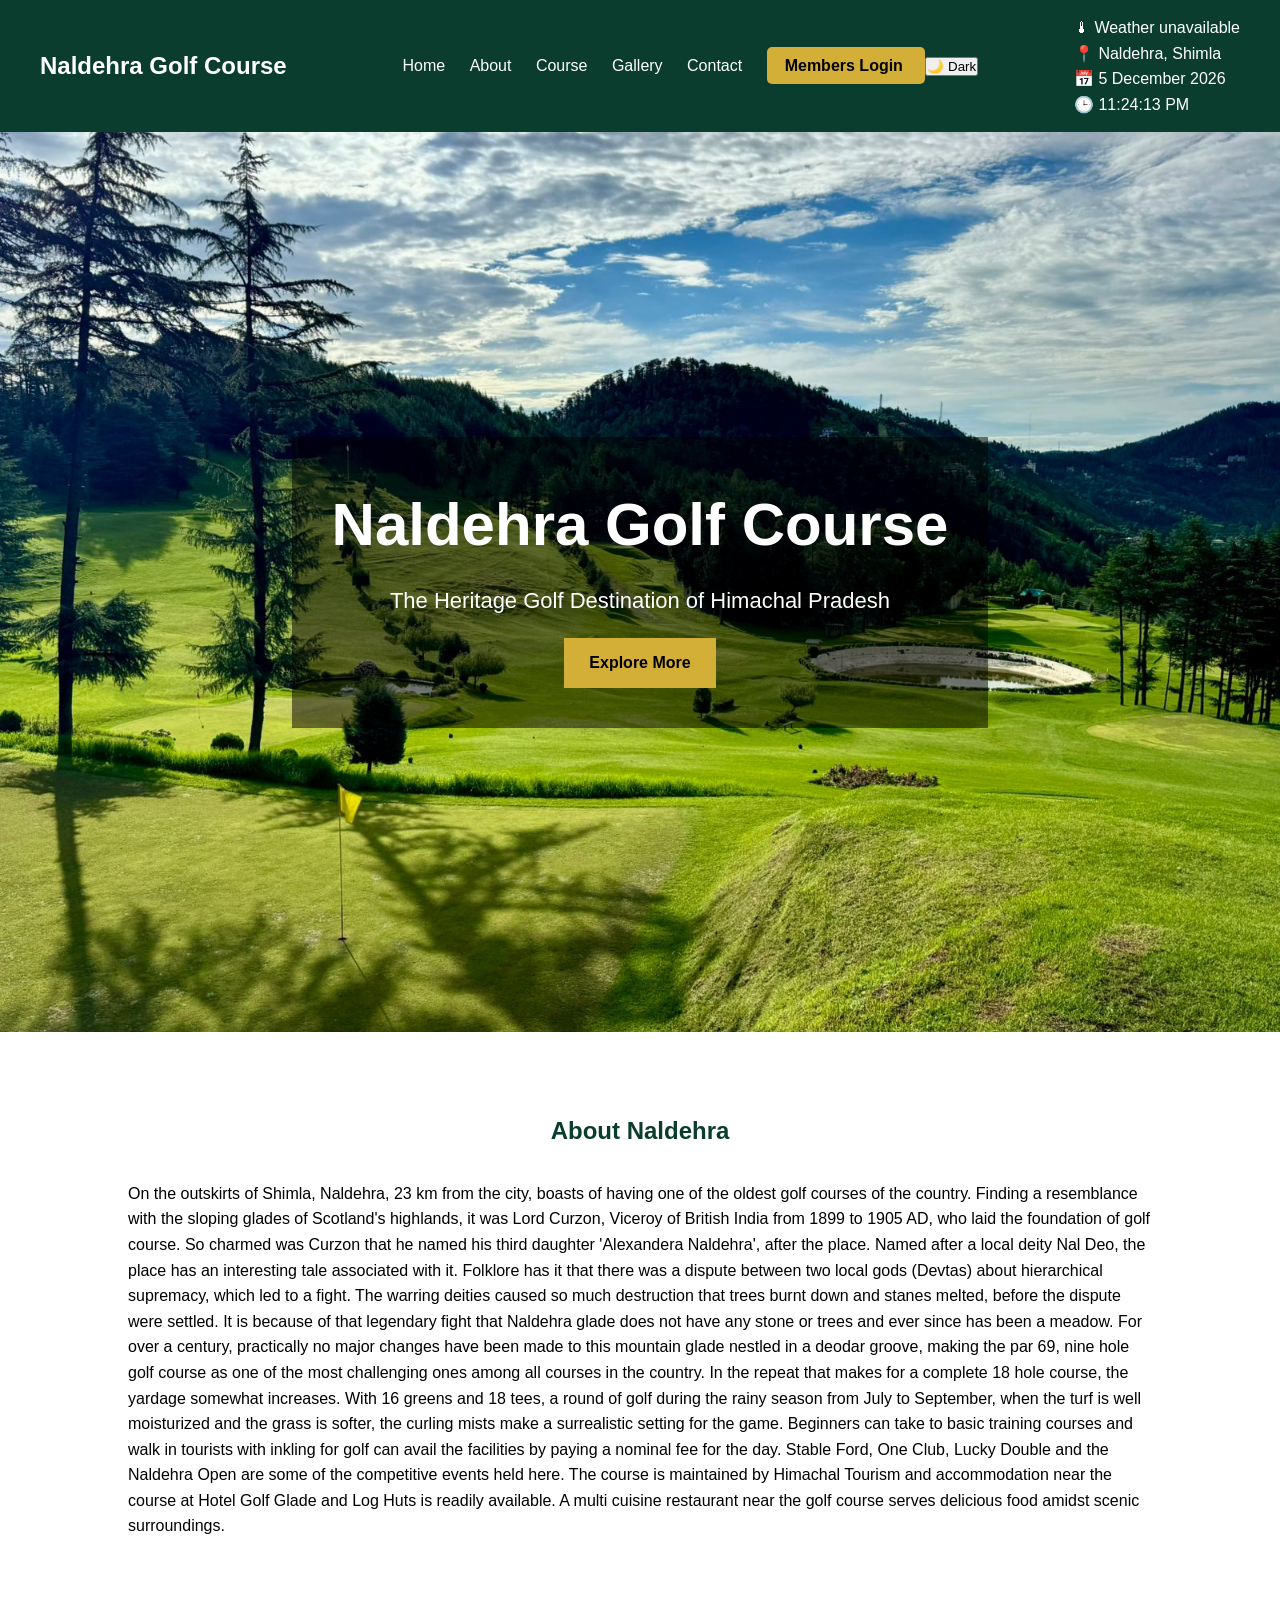
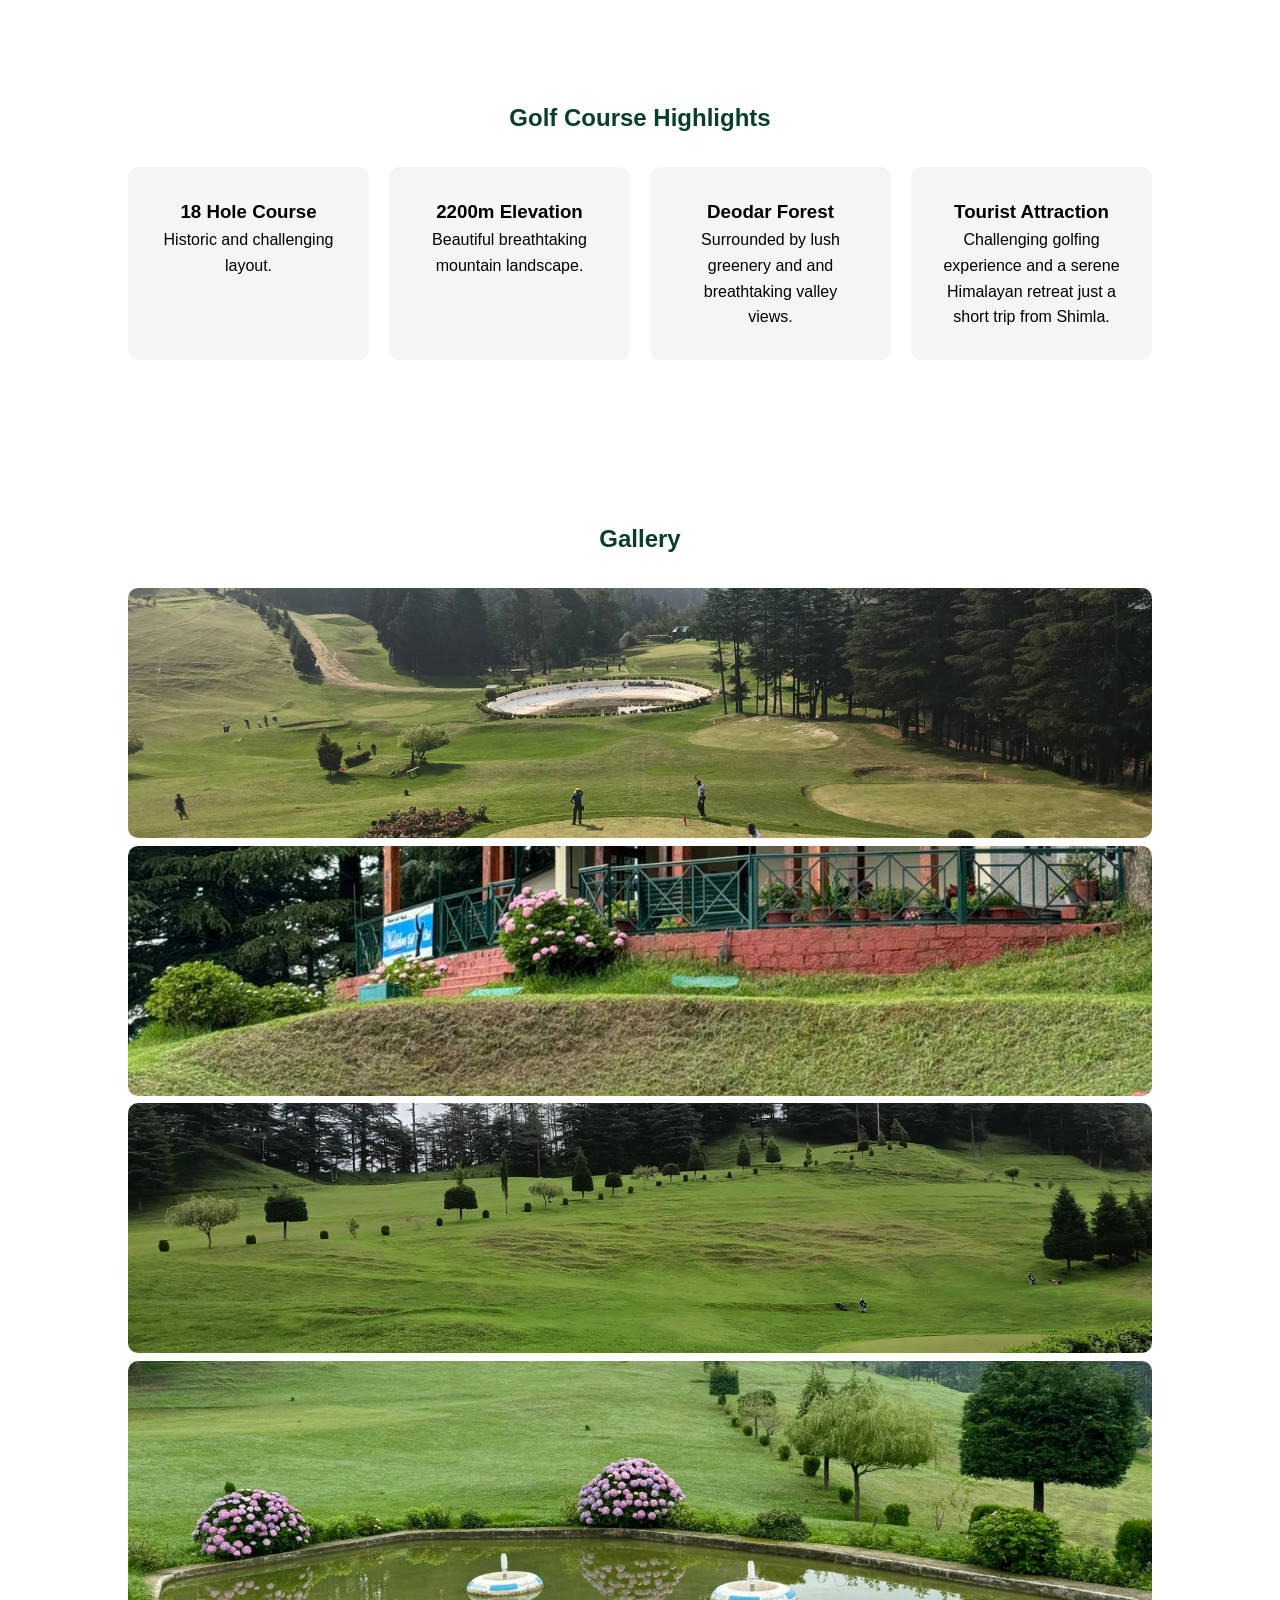
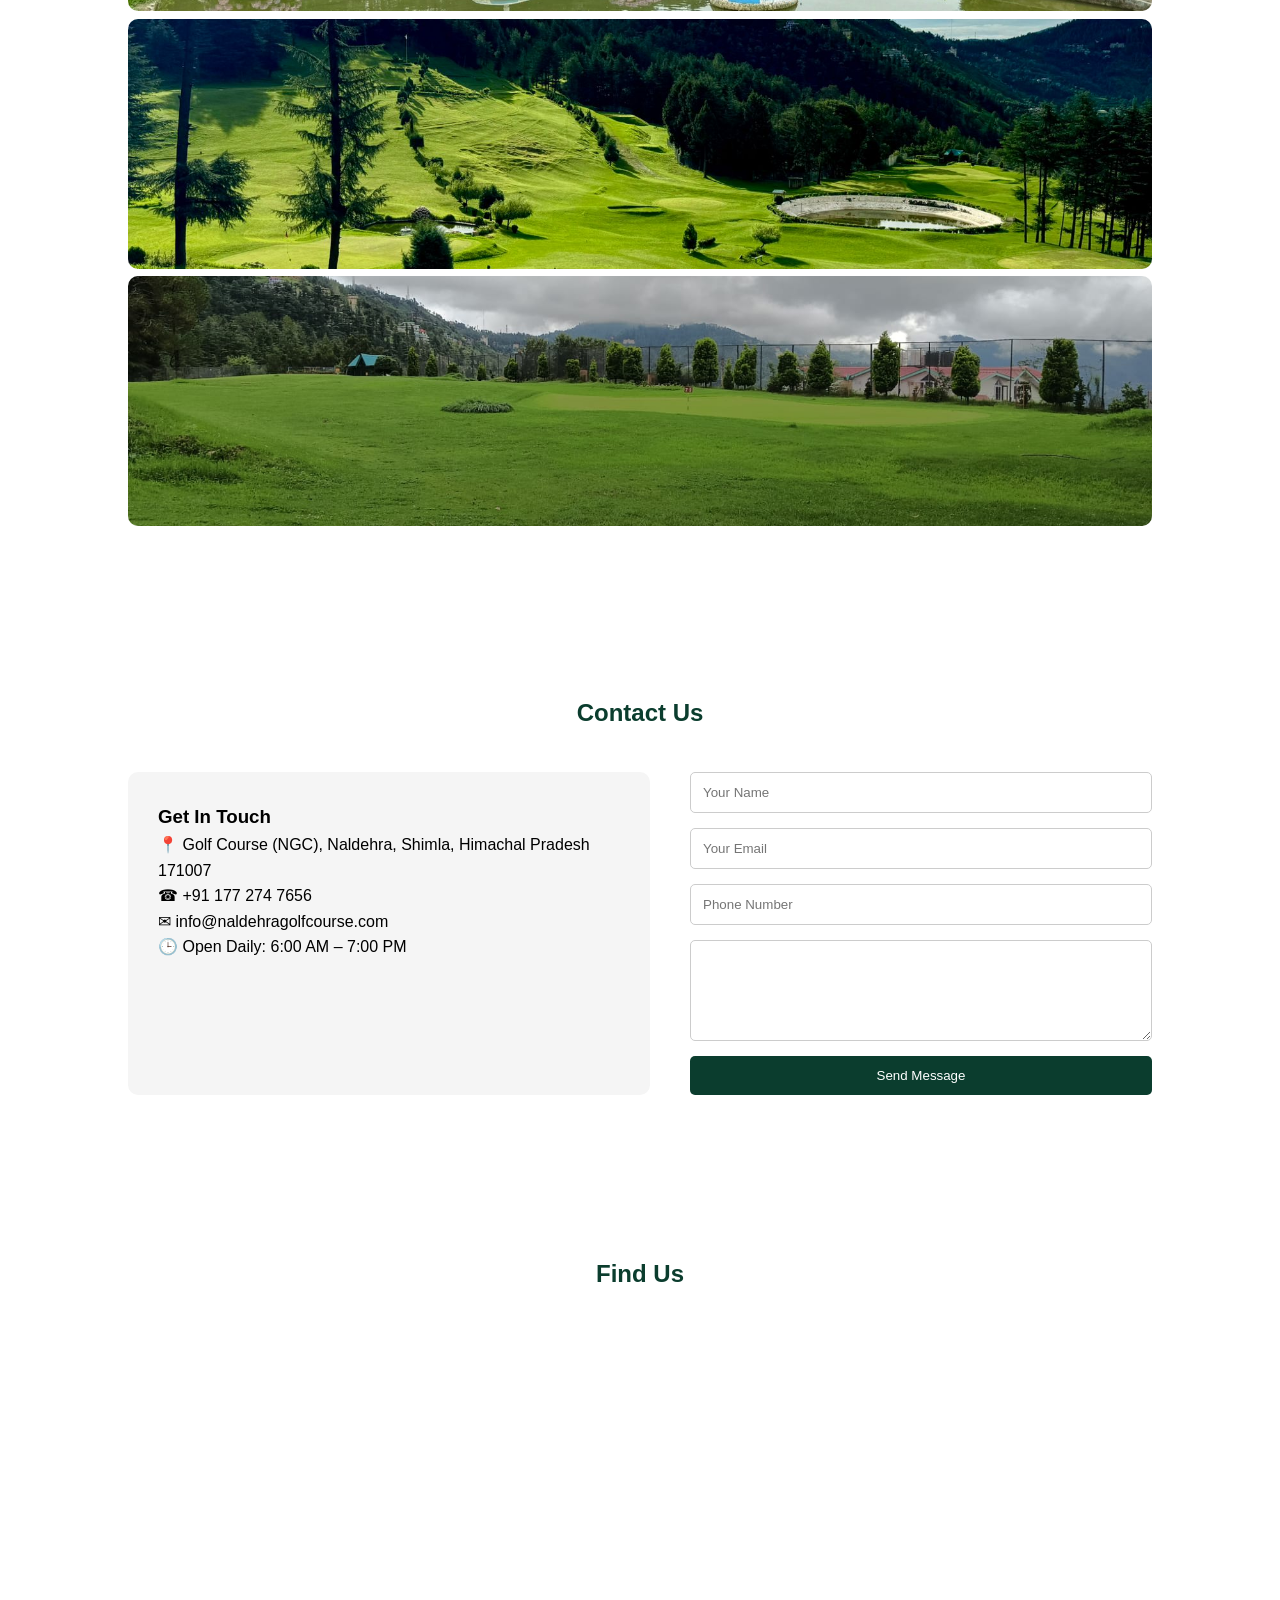
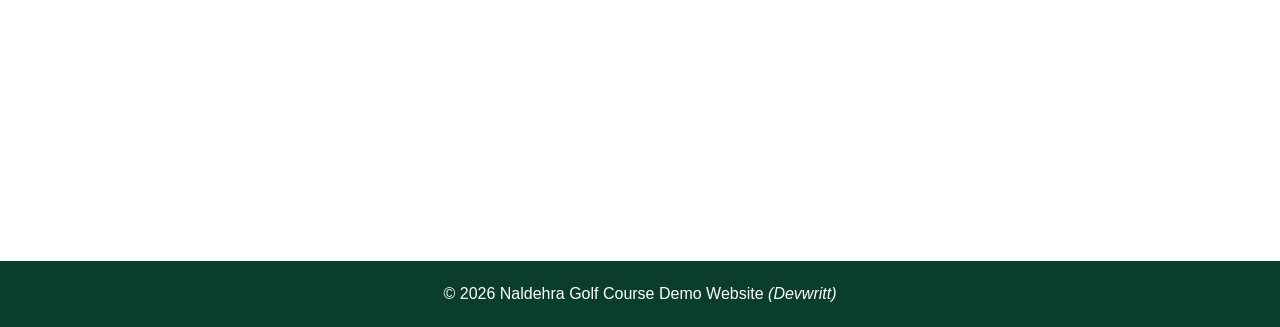
==== commit 531c2649: "Update index.html" ====
--- a/index.html
+++ b/index.html
@@ -29,6 +29,9 @@
     <a href="login.html" class="login-btn">
         Members Login
     </a>
+      <button id="theme-toggle" class="theme-toggle">
+    🌙 Dark
+</button>
 </nav>
 
     <div class="info-panel">
--- a/style.css
+++ b/style.css
@@ -304,3 +304,22 @@
 
     border-radius:10px;
 }
+.login-btn{
+
+    background:#d4af37;
+
+    color:black;
+
+    padding:10px 18px;
+
+    border-radius:5px;
+
+    font-weight:bold;
+
+    margin-left:20px;
+}
+
+.login-btn:hover{
+
+    background:white;
+}
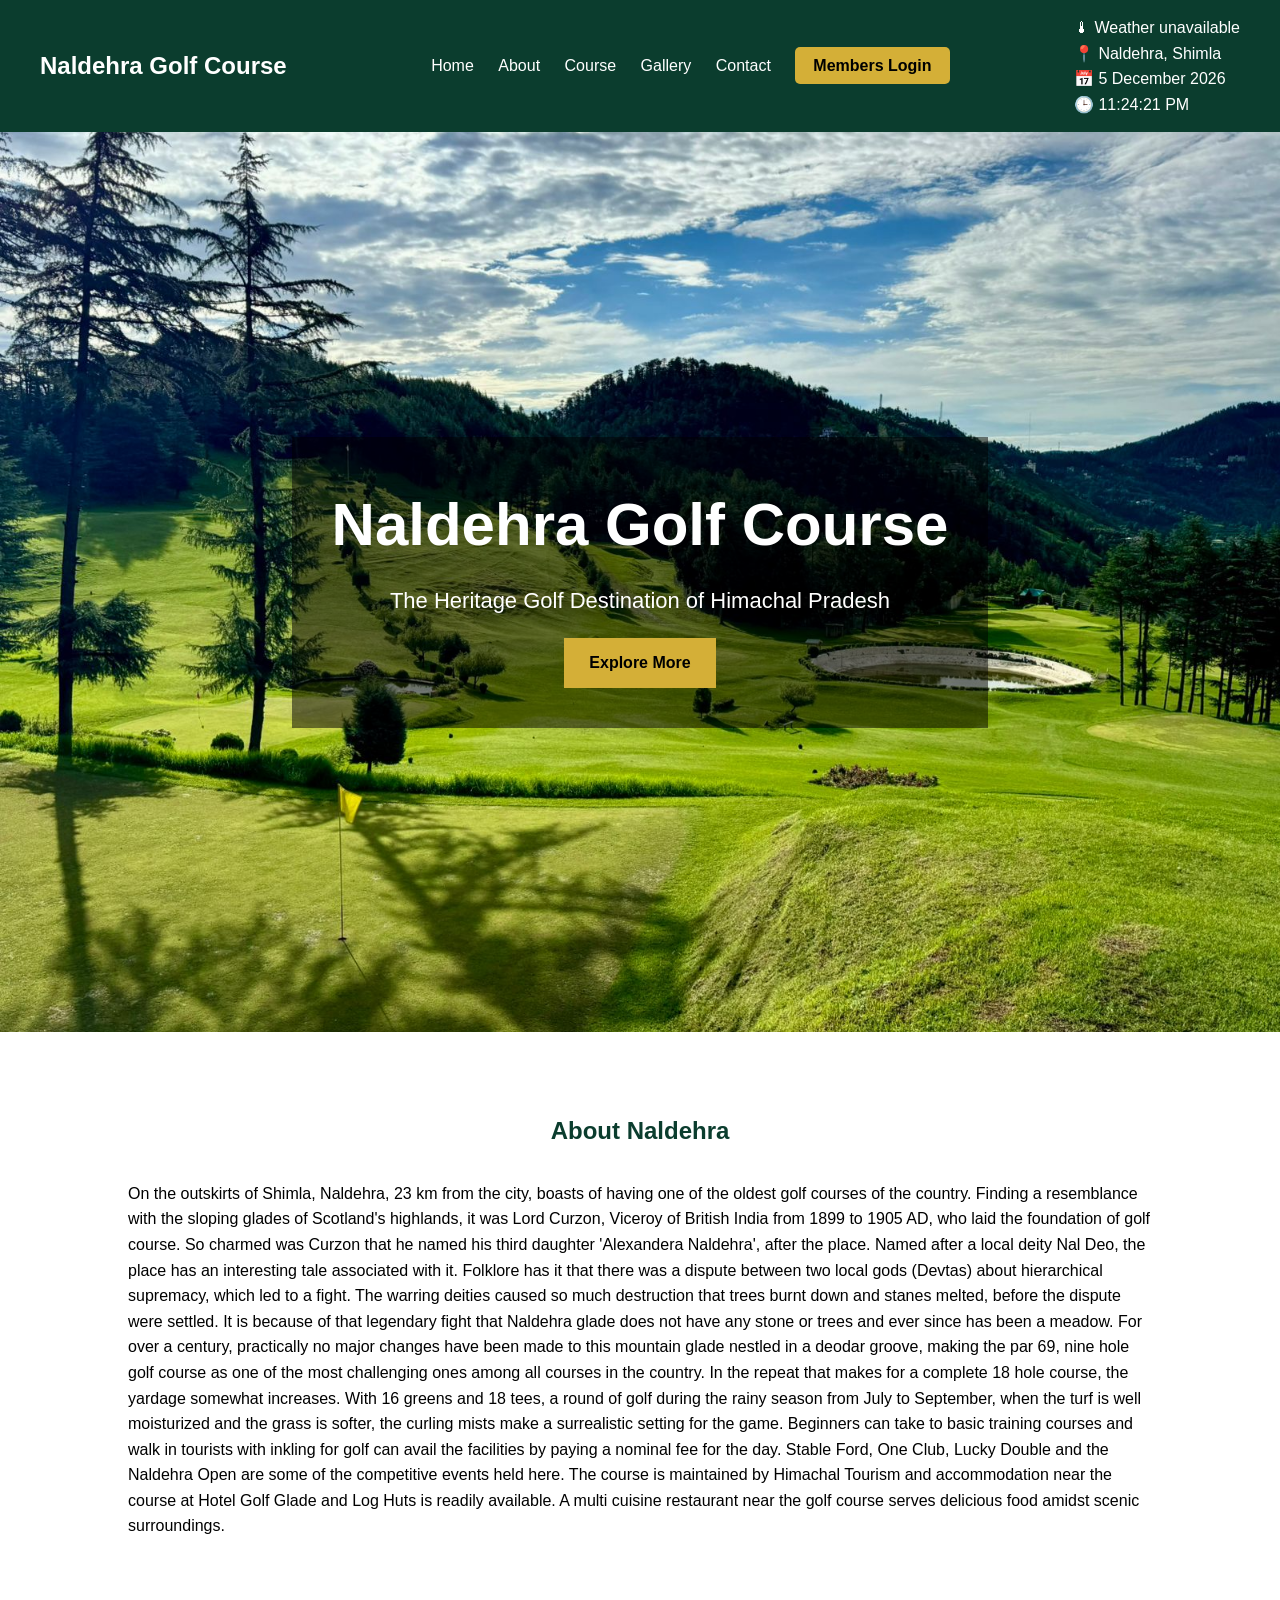
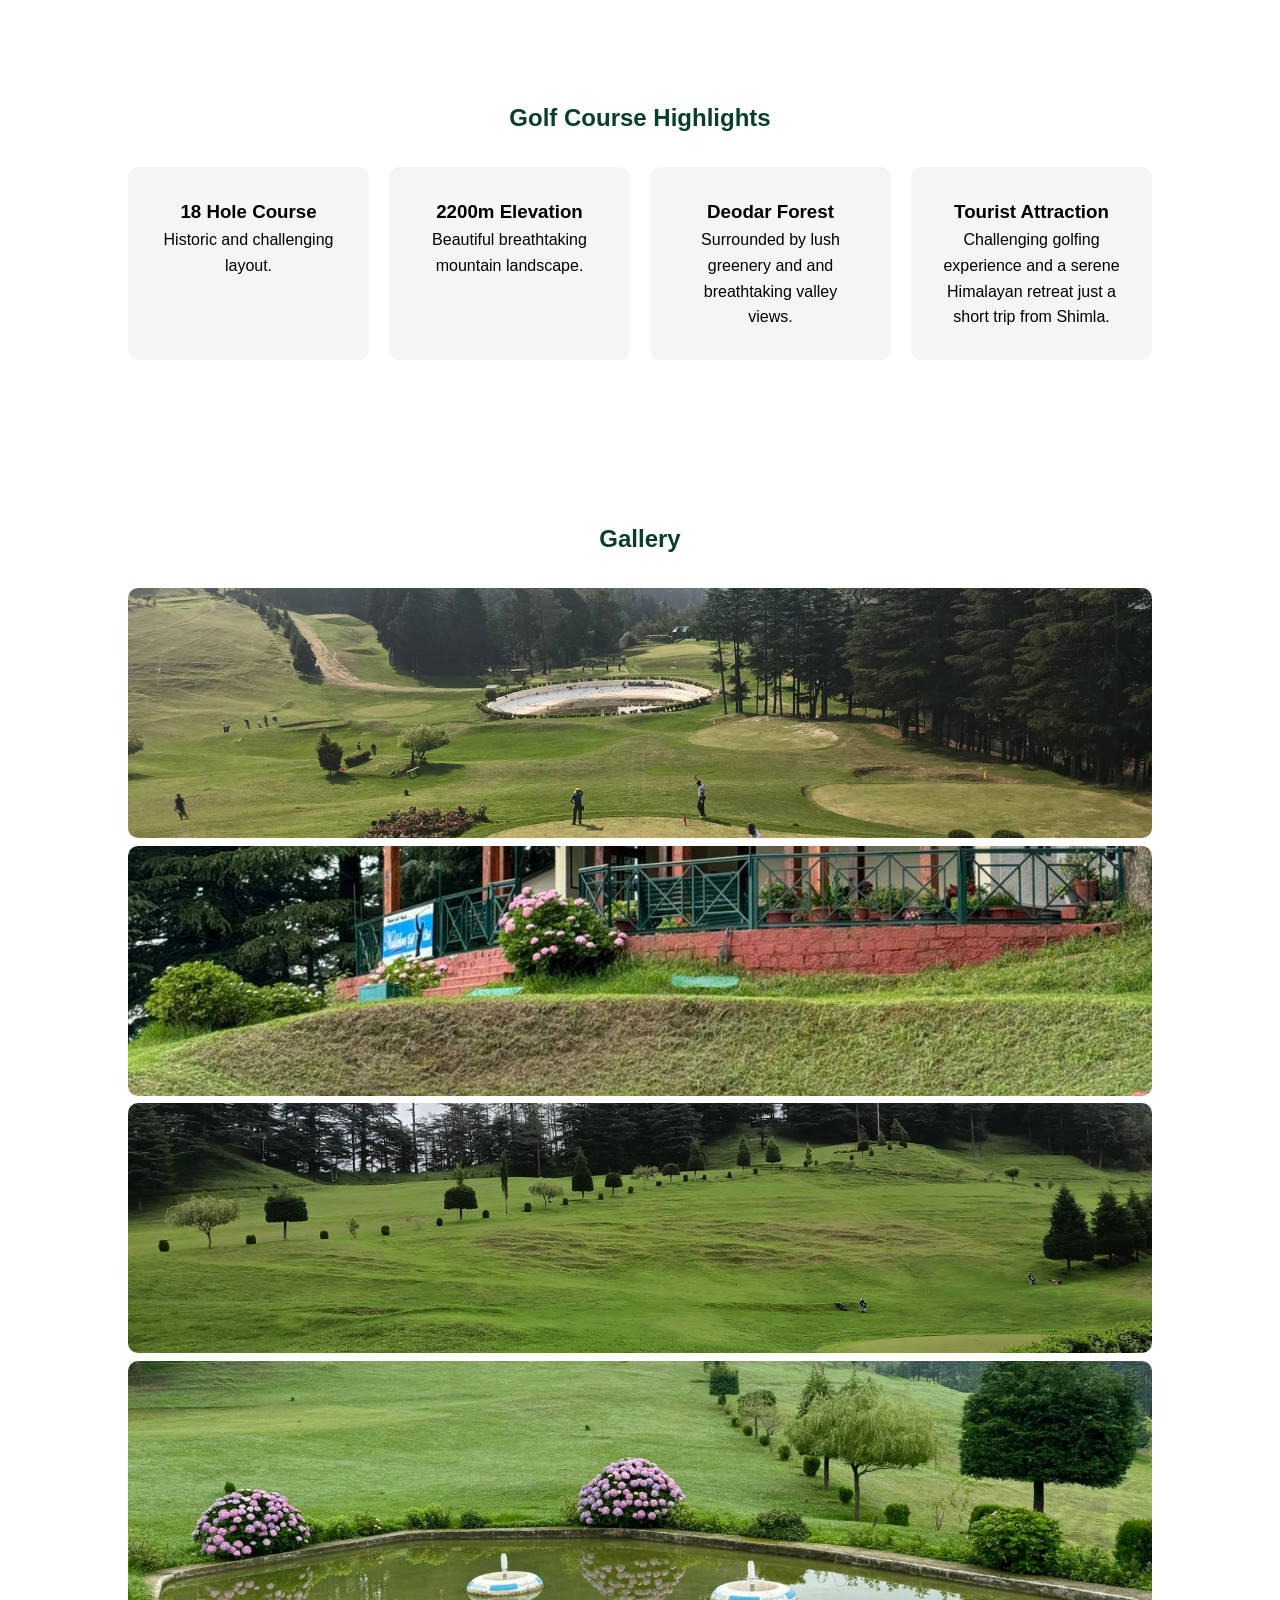
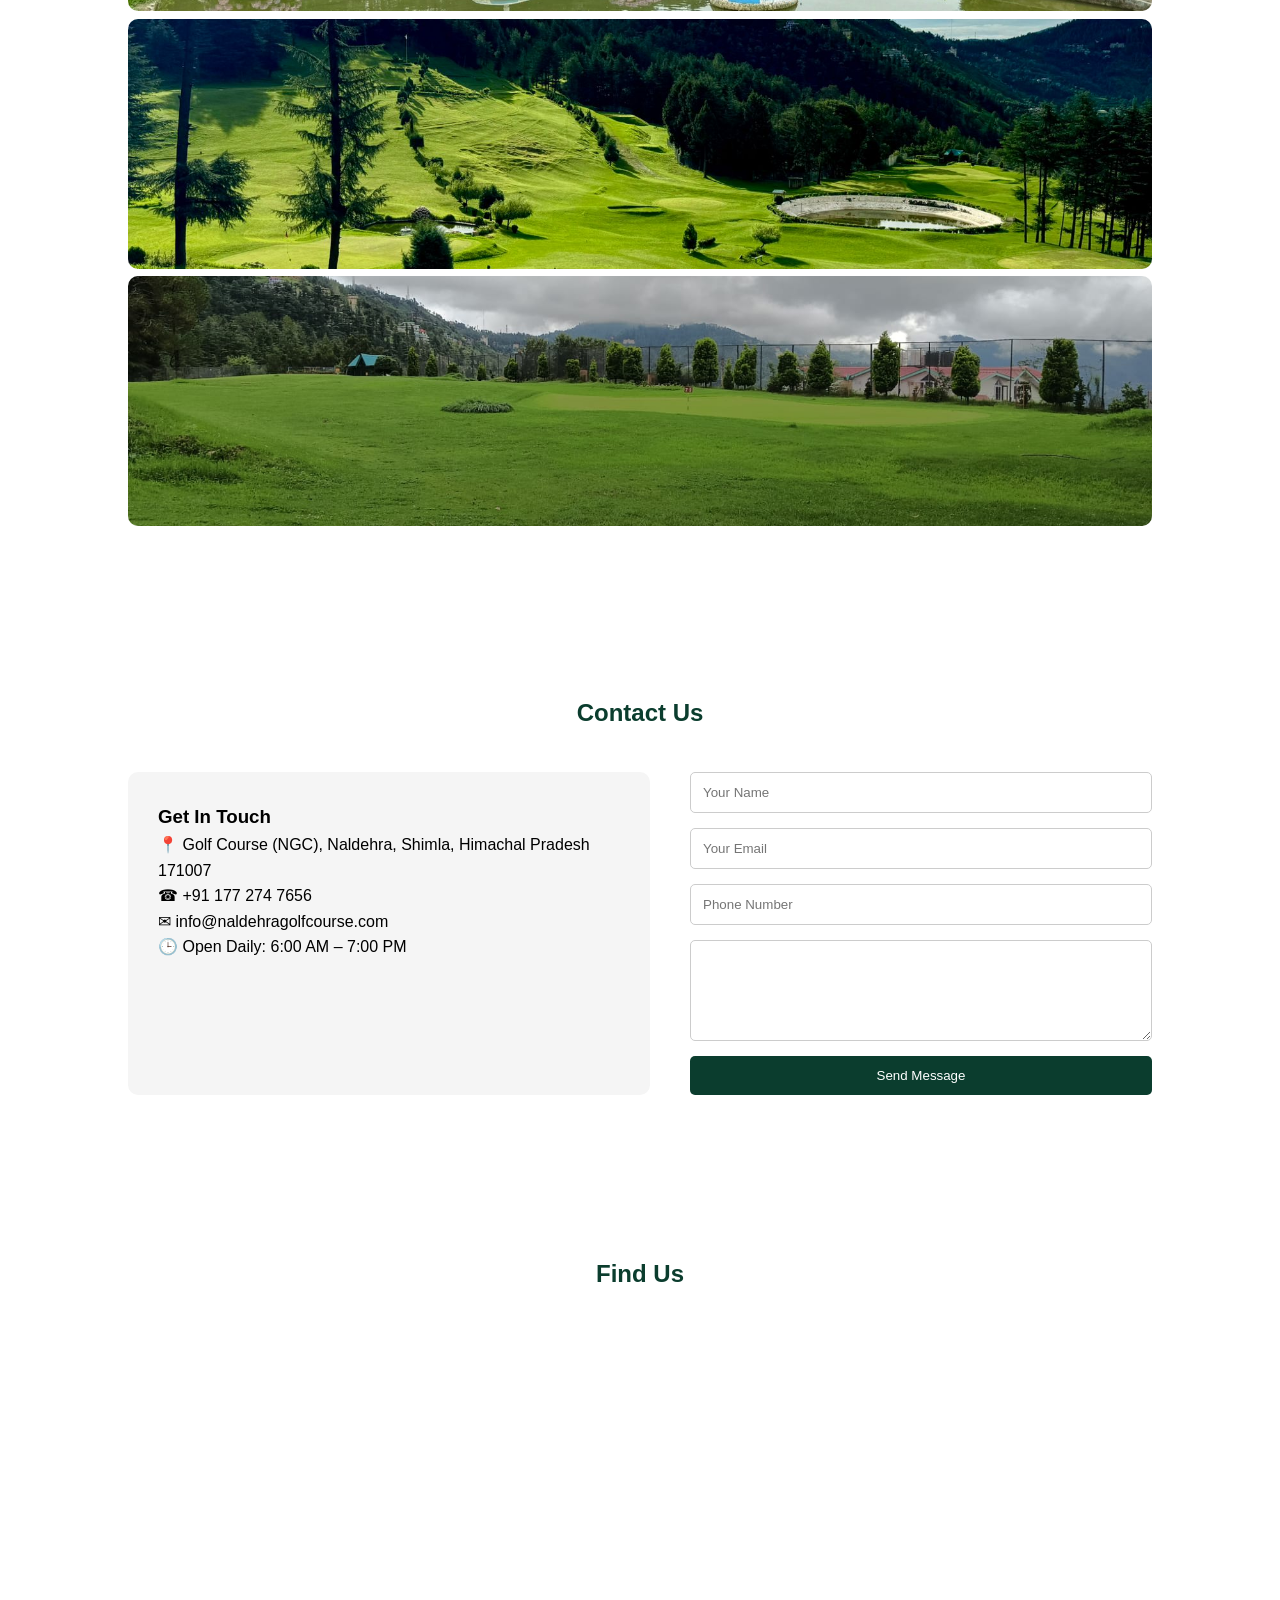
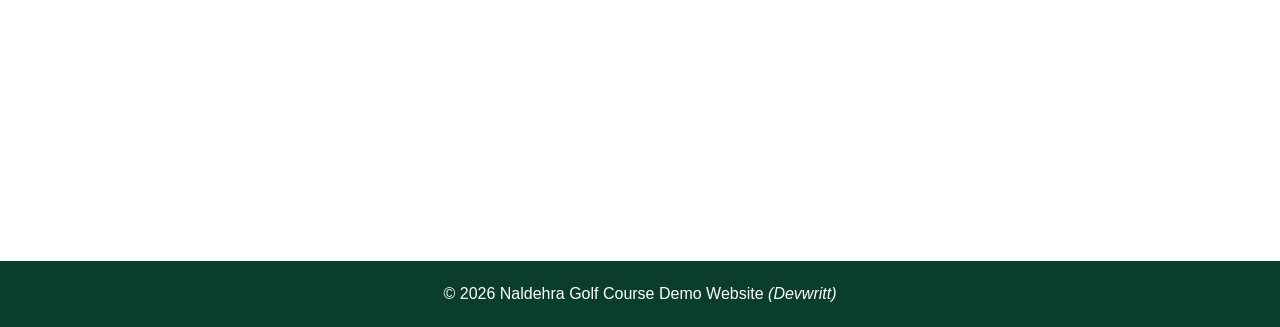
==== commit 7013b89b: "Update index.html" ====
--- a/index.html
+++ b/index.html
@@ -29,9 +29,6 @@
     <a href="login.html" class="login-btn">
         Members Login
     </a>
-      <button id="theme-toggle" class="theme-toggle">
-    🌙 Dark
-</button>
 </nav>
 
     <div class="info-panel">
--- a/style.css
+++ b/style.css
@@ -323,3 +323,107 @@
 
     background:white;
 }
+/* Smooth Transition */
+
+body{
+    transition:0.4s;
+}
+
+/* Toggle Button */
+
+.theme-toggle{
+
+    margin-left:15px;
+
+    padding:10px 18px;
+
+    border:none;
+
+    border-radius:5px;
+
+    cursor:pointer;
+
+    background:#222;
+
+    color:white;
+
+    font-weight:bold;
+}
+
+.theme-toggle:hover{
+
+    opacity:0.9;
+}
+
+/* DARK MODE */
+
+body.dark-mode{
+
+    background:#121212;
+
+    color:white;
+}
+
+/* Sections */
+
+body.dark-mode section{
+
+    background:#121212;
+
+    color:white;
+}
+
+/* Cards */
+
+body.dark-mode .card{
+
+    background:#1f1f1f;
+
+    color:white;
+}
+
+/* Contact Box */
+
+body.dark-mode .contact-info{
+
+    background:#1f1f1f;
+
+    color:white;
+}
+
+/* Login Box */
+
+body.dark-mode .login-box{
+
+    background:#1f1f1f;
+
+    color:white;
+}
+
+/* Footer */
+
+body.dark-mode footer{
+
+    background:#000;
+}
+
+/* Headings */
+
+body.dark-mode h1,
+body.dark-mode h2,
+body.dark-mode h3{
+
+    color:#ffffff;
+}
+
+/* Form Fields */
+
+body.dark-mode input,
+body.dark-mode textarea{
+
+    background:#2d2d2d;
+
+    color:white;
+
+    border:1px solid #555;
+}
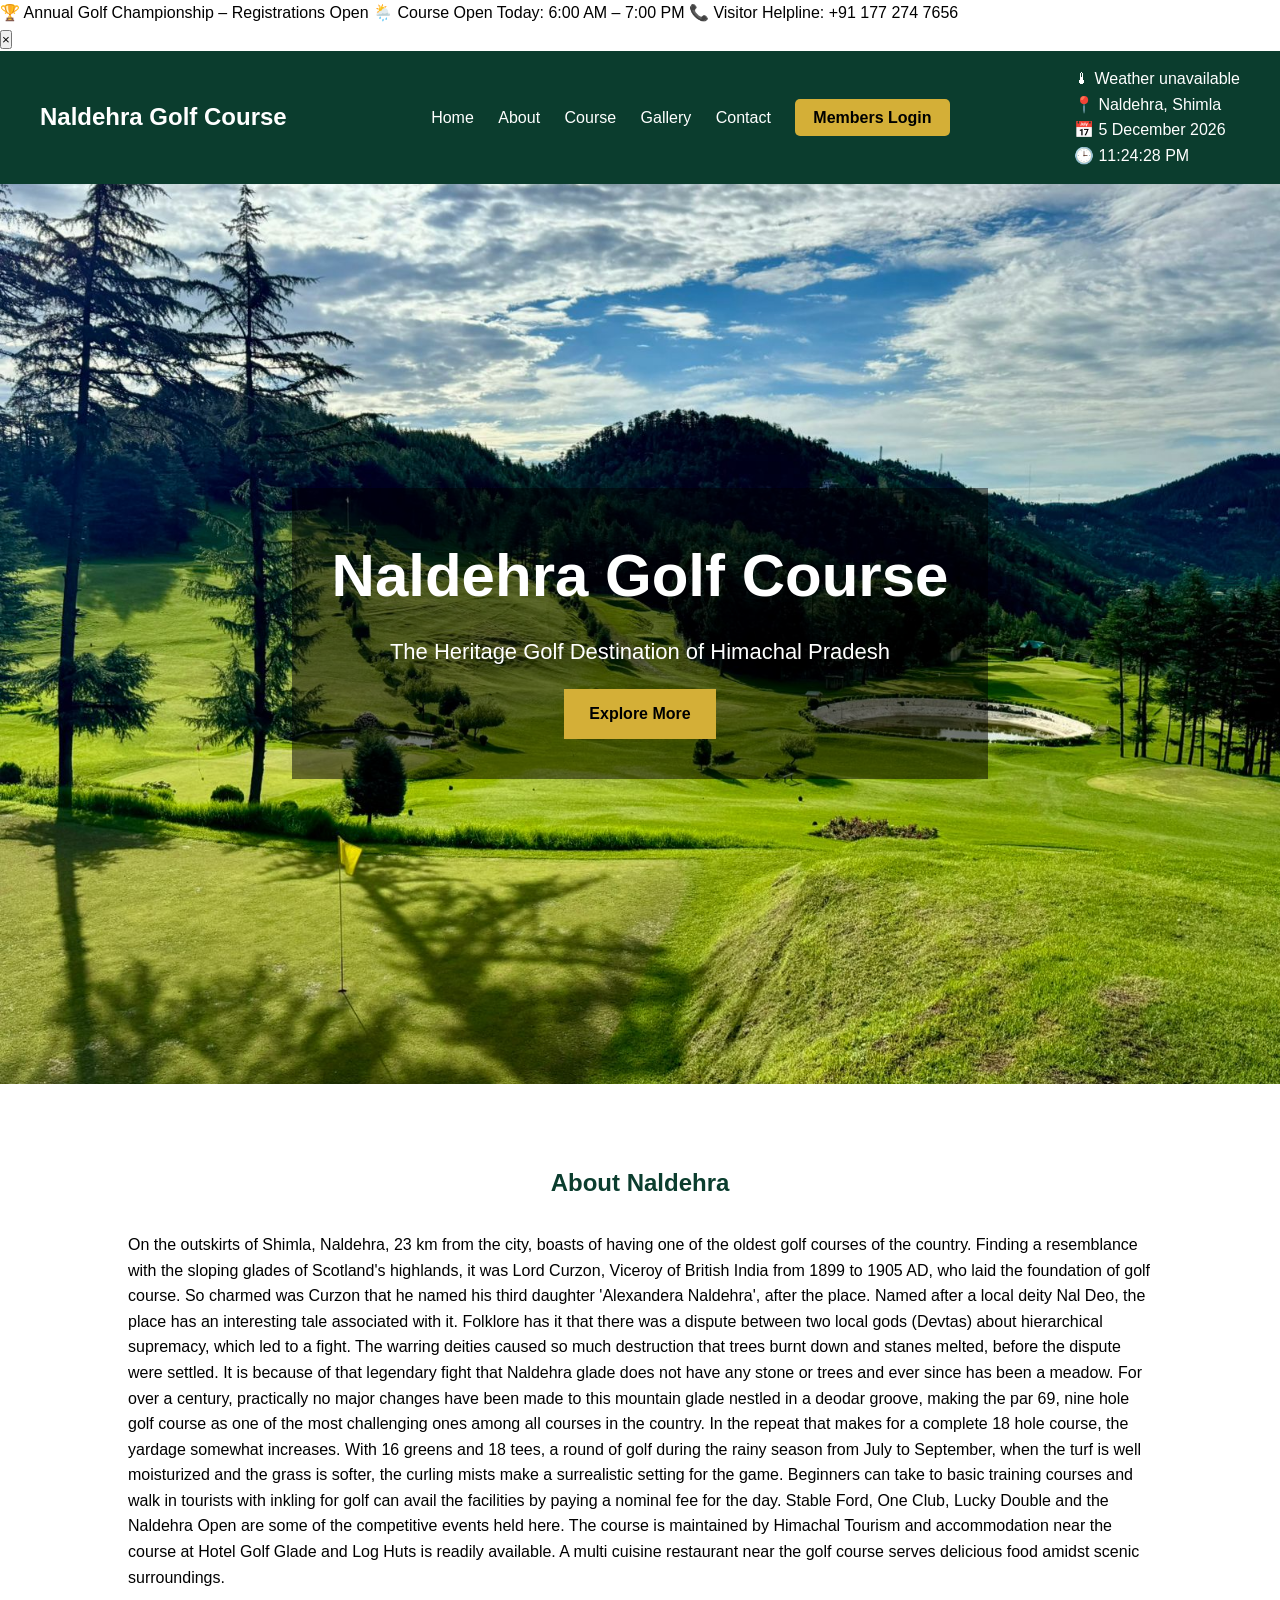
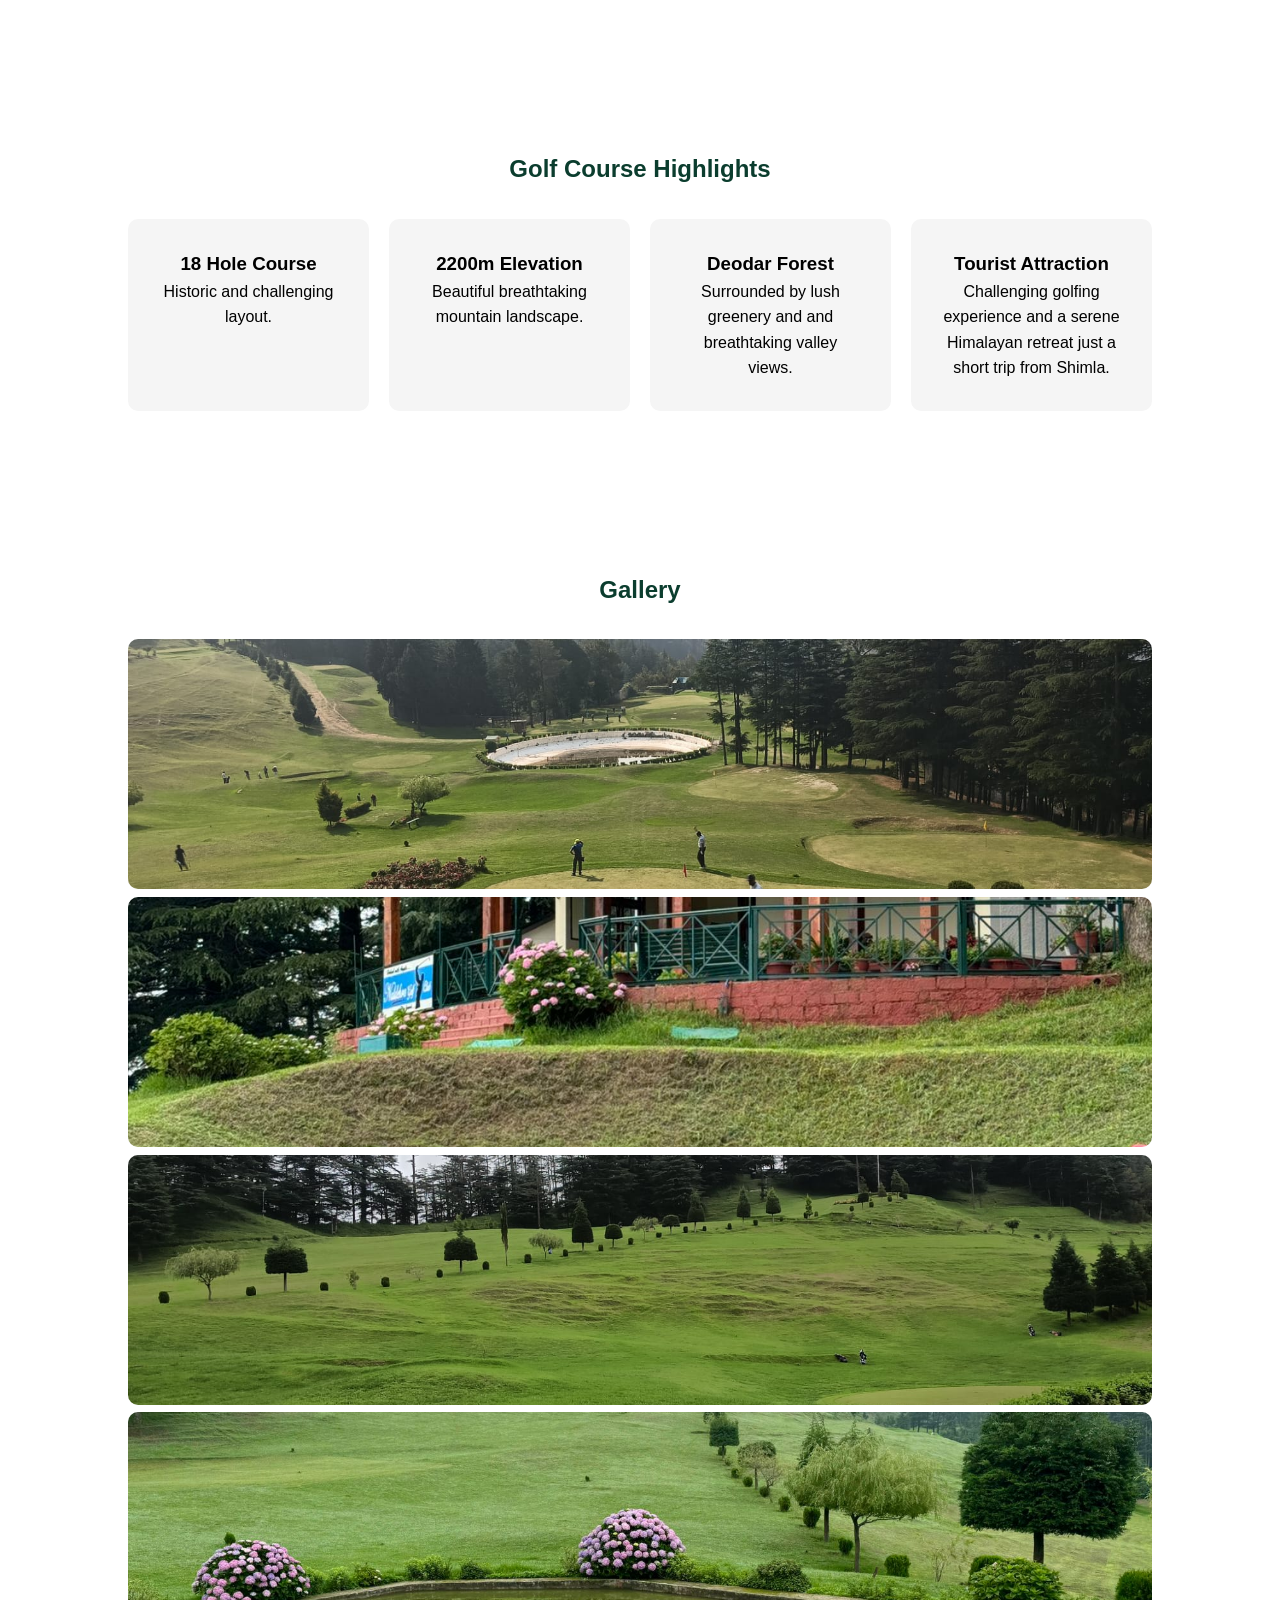
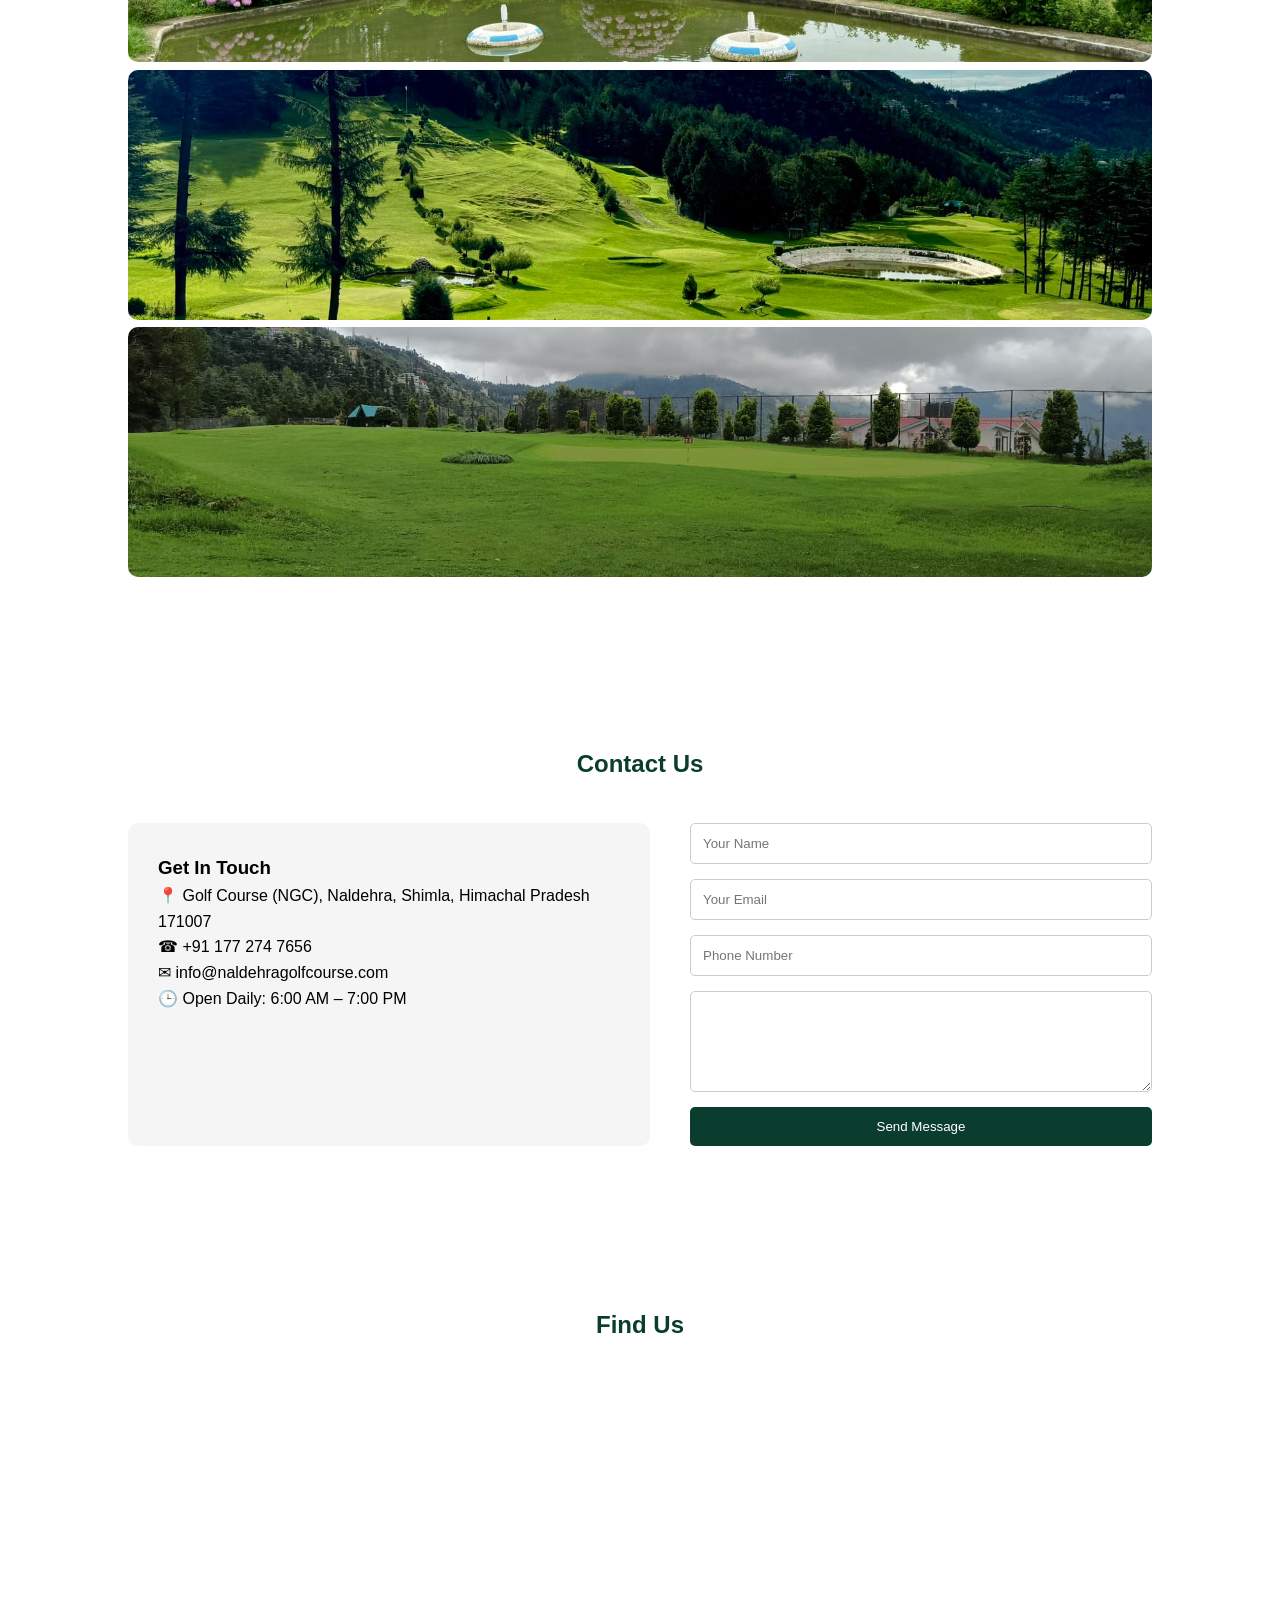
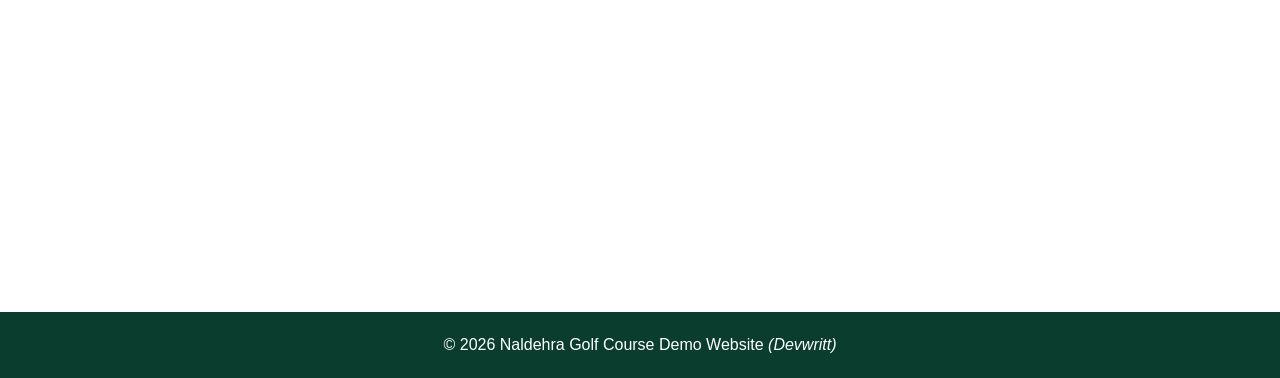
==== commit 2df20657: "Update index.html" ====
--- a/index.html
+++ b/index.html
@@ -12,7 +12,30 @@
 </head>
 
 <body>
-
+<!-- Announcement Bar -->
+<div class="announcement-bar">
+
+    <div class="announcement-content">
+
+        <span>
+            🏆 Annual Golf Championship – Registrations Open
+        </span>
+
+        <span>
+            🌦️ Course Open Today: 6:00 AM – 7:00 PM
+        </span>
+
+        <span>
+            📞 Visitor Helpline: +91 177 274 7656
+        </span>
+
+    </div>
+
+    <button class="announcement-close" onclick="closeAnnouncement()">
+        &times;
+    </button>
+
+</div>
 <header>
 
     <div class="logo">
--- a/style.css
+++ b/style.css
@@ -323,107 +323,6 @@
 
     background:white;
 }
-/* Smooth Transition */
-
-body{
-    transition:0.4s;
-}
-
-/* Toggle Button */
-
-.theme-toggle{
-
-    margin-left:15px;
-
-    padding:10px 18px;
-
-    border:none;
-
-    border-radius:5px;
-
-    cursor:pointer;
-
-    background:#222;
-
-    color:white;
-
-    font-weight:bold;
-}
-
-.theme-toggle:hover{
-
-    opacity:0.9;
-}
-
-/* DARK MODE */
-
-body.dark-mode{
-
-    background:#121212;
-
-    color:white;
-}
-
-/* Sections */
-
-body.dark-mode section{
-
-    background:#121212;
-
-    color:white;
-}
-
-/* Cards */
-
-body.dark-mode .card{
-
-    background:#1f1f1f;
-
-    color:white;
-}
-
-/* Contact Box */
-
-body.dark-mode .contact-info{
-
-    background:#1f1f1f;
-
-    color:white;
-}
-
-/* Login Box */
-
-body.dark-mode .login-box{
-
-    background:#1f1f1f;
-
-    color:white;
-}
-
-/* Footer */
-
-body.dark-mode footer{
-
-    background:#000;
-}
-
-/* Headings */
-
-body.dark-mode h1,
-body.dark-mode h2,
-body.dark-mode h3{
-
-    color:#ffffff;
-}
-
-/* Form Fields */
-
-body.dark-mode input,
-body.dark-mode textarea{
-
-    background:#2d2d2d;
-
-    color:white;
 
     border:1px solid #555;
 }
